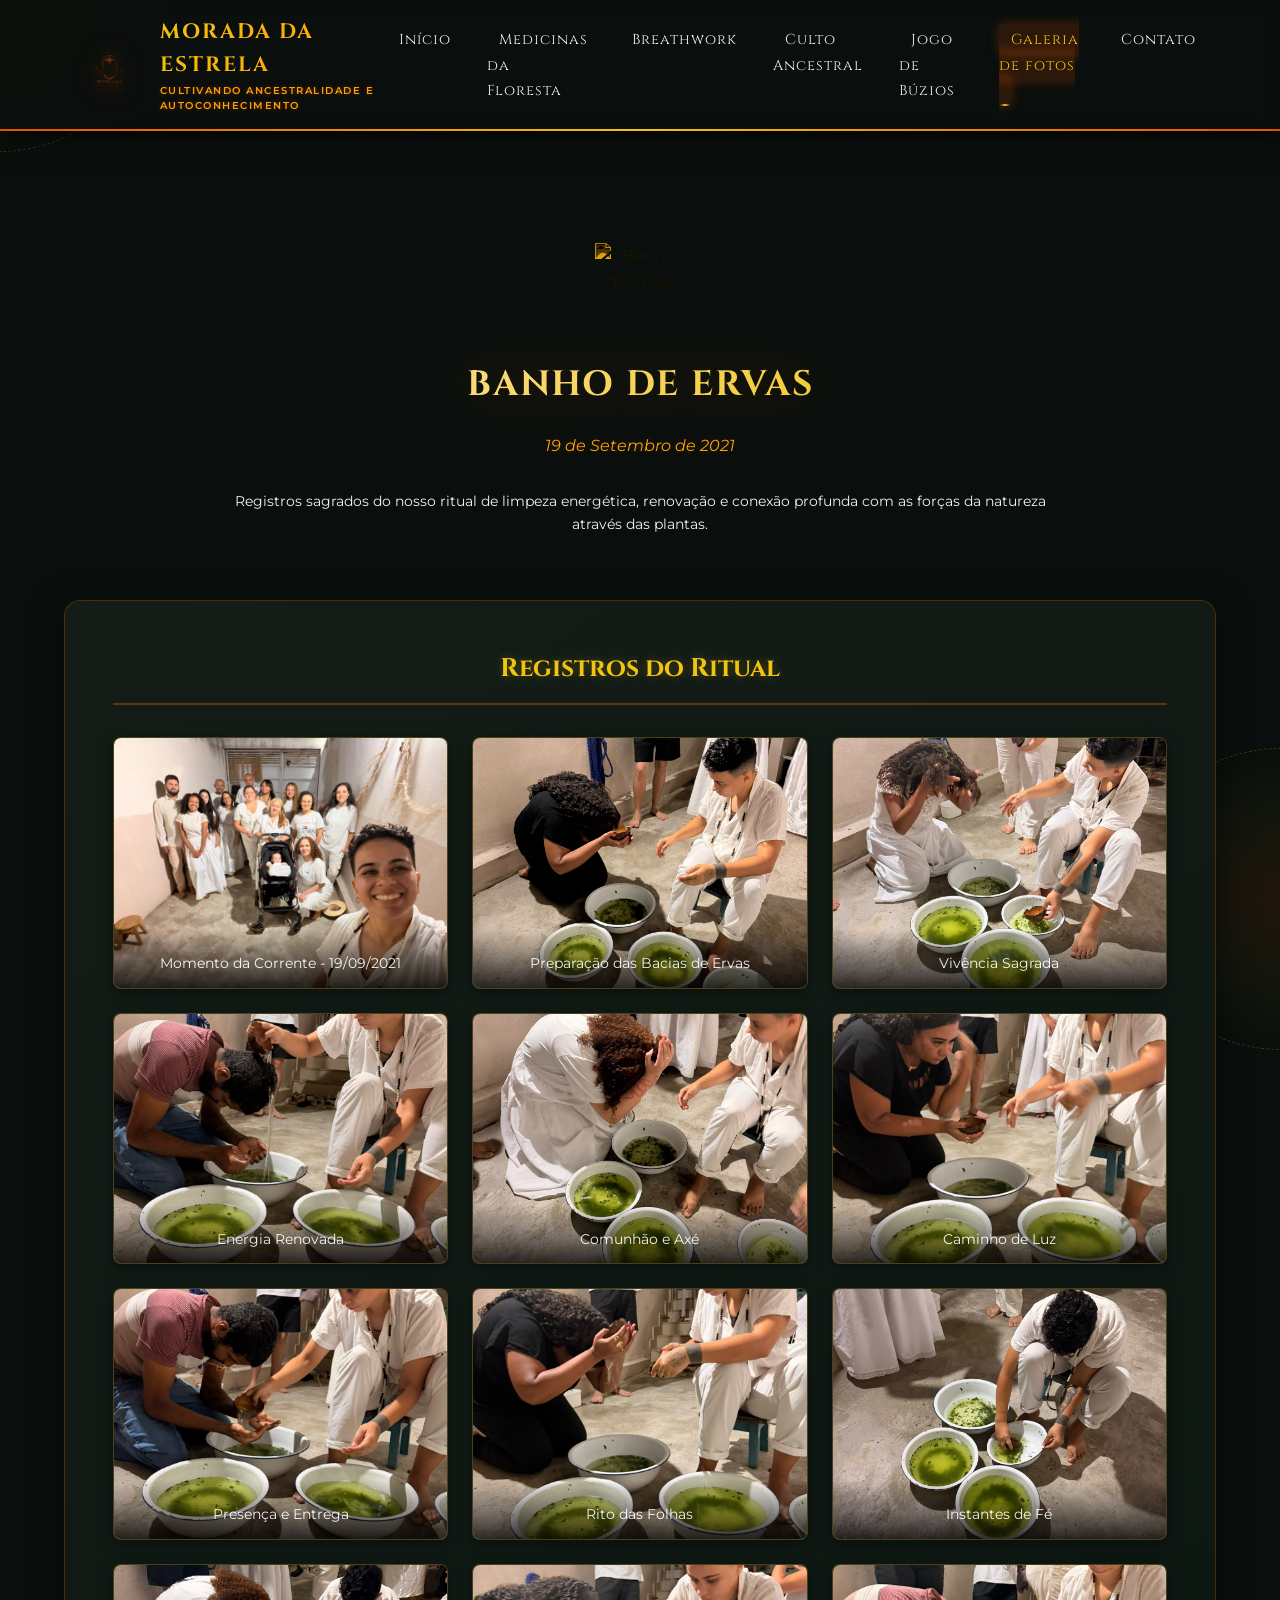
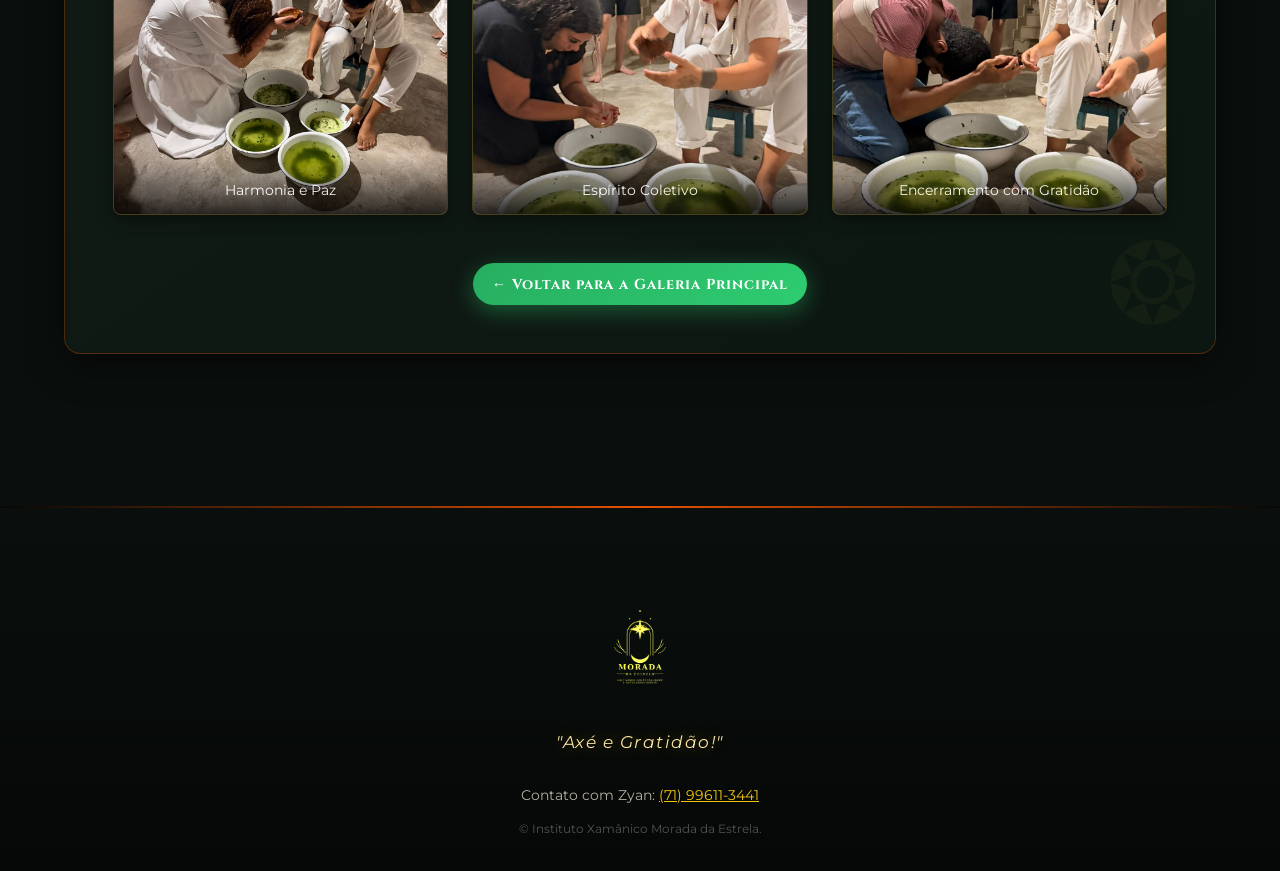
==== paginas/banho-de-ervas.html @ 6a927f0b "icones" ====
<!DOCTYPE html>
<html lang="pt-BR">

<head>
    <meta charset="UTF-8">
    <meta name="viewport" content="width=device-width, initial-scale=1.0">
    <title>Banho de Ervas (19/09/2021) - Instituto Xamânico Morada da Estrela</title>
    <link
        href="https://fonts.googleapis.com/css2?family=Cinzel:wght@400;600;700&family=Montserrat:wght@300;400;500;600&display=swap"
        rel="stylesheet">
    <!-- Caminho corrigido para subir apenas uma pasta -->
    <link rel="stylesheet" href="../css/style.css">
    <link rel="shortcut icon" href="../assets/icones/sol.png" type="image/x-icon">
    <style>
        .gallery-grid {
            display: grid;
            grid-template-columns: repeat(auto-fill, minmax(280px, 1fr));
            gap: 1.5rem;
            margin-top: 2rem;
        }

        .gallery-item {
            position: relative;
            overflow: hidden;
            border-radius: 8px;
            border: 1px solid rgba(212, 175, 55, 0.3);
            background: rgba(0, 0, 0, 0.3);
            aspect-ratio: 4/3;
            box-shadow: 0 4px 15px rgba(0, 0, 0, 0.4);
            transition: transform 0.3s ease, border-color 0.3s ease;
            cursor: pointer;
        }

        .gallery-item:hover {
            transform: translateY(-5px);
            border-color: var(--color-gold);
        }

        .gallery-item img {
            width: 100%;
            height: 100%;
            object-fit: cover;
            transition: transform 0.5s ease;
        }

        .gallery-item:hover img {
            transform: scale(1.05);
        }

        .gallery-caption {
            position: absolute;
            bottom: 0;
            left: 0;
            right: 0;
            background: linear-gradient(to top, rgba(0, 0, 0, 0.9), transparent);
            padding: 1.5rem 1rem 0.8rem 1rem;
            color: #fff;
            font-family: var(--font-body);
            font-size: 0.85rem;
            text-align: center;
            opacity: 0.9;
        }

        /* Estilos do Lightbox */
        .lightbox-modal {
            display: none;
            position: fixed;
            z-index: 9999;
            top: 0;
            left: 0;
            width: 100%;
            height: 100%;
            background-color: rgba(0, 0, 0, 0.92);
            justify-content: center;
            align-items: center;
            flex-direction: column;
            padding: 20px;
        }

        .lightbox-content-wrapper {
            position: relative;
            max-width: 90vw;
            max-height: 80vh;
            display: flex;
            justify-content: center;
            align-items: center;
        }

        .lightbox-modal img {
            max-width: 100%;
            max-height: 75vh;
            object-fit: contain;
            border-radius: 4px;
            box-shadow: 0 0 25px rgba(0, 0, 0, 0.8);
            border: 1px solid rgba(212, 175, 55, 0.4);
        }

        .lightbox-close {
            position: absolute;
            top: 20px;
            right: 30px;
            color: #fff;
            font-size: 2.5rem;
            font-weight: 300;
            cursor: pointer;
            transition: color 0.3s;
            z-index: 10000;
            background: none;
            border: none;
            line-height: 1;
        }

        .lightbox-close:hover {
            color: var(--color-gold);
        }

        .lightbox-arrow {
            position: absolute;
            top: 50%;
            transform: translateY(-50%);
            background: rgba(0, 0, 0, 0.6);
            color: #fff;
            border: 1px solid rgba(212, 175, 55, 0.5);
            width: 50px;
            height: 50px;
            border-radius: 50%;
            display: flex;
            justify-content: center;
            align-items: center;
            font-size: 1.5rem;
            cursor: pointer;
            transition: background 0.3s, color 0.3s, border-color 0.3s;
            z-index: 10000;
        }

        .lightbox-arrow:hover {
            background: var(--color-gold);
            color: #000;
            border-color: var(--color-gold);
        }

        .lightbox-prev {
            left: -70px;
        }

        .lightbox-next {
            right: -70px;
        }

        .lightbox-caption-text {
            color: #fff;
            font-family: var(--font-body);
            font-size: 1rem;
            margin-top: 1.2rem;
            text-align: center;
            max-width: 800px;
        }

        @media (max-width: 768px) {
            .lightbox-prev {
                left: 10px;
            }
            .lightbox-next {
                right: 10px;
            }
            .lightbox-arrow {
                width: 40px;
                height: 40px;
                font-size: 1.2rem;
                background: rgba(0, 0, 0, 0.8);
            }
        }
    </style>
</head>

<body>

    <header>
        <div class="nav-container">
            <div class="logo-container">
                <a href="../index.html" class="logo-link">
                    <img src="../assets/imagens/logo.png" alt="Logo Morada da Estrela" class="header-logo">
                    <div class="logo-text">
                        <span class="logo-title">MORADA DA ESTRELA</span>
                        <span class="logo-subtitle">Cultivando Ancestralidade e Autoconhecimento</span>
                    </div>
                </a>
            </div>

            <button class="menu-toggle" aria-label="Abrir Menu">
                <span></span>
                <span></span>
                <span></span>
            </button>

            <nav>
                <ul>
                    <li><a href="../index.html">Início</a></li>
                    <li><a href="medicinas-da-floresta.html">Medicinas da Floresta</a></li>
                    <li><a href="breathwork.html">Breathwork</a></li>
                    <li><a href="culto-ancestral.html">Culto Ancestral</a></li>
                    <li><a href="jogo-de-buzios.html">Jogo de Búzios</a></li>
                    <li><a href="galeria.html" class="active">Galeria de fotos</a></li>
                    <li><a href="contato.html">Contato</a></li>
                </ul>
            </nav>
        </div>
    </header>

    <main class="container">
        <!-- Hero Section -->
        <section class="hero">
            <div class="hero-emblem">
                <img src="https://cdn-icons-png.flaticon.com/512/628/628283.png" alt="Banho de Ervas" class="hero-emblem-img" style="filter: invert(100%) sepia(100%) saturate(400%) hue-rotate(5deg) brightness(110%);">
            </div>
            <h1 style="font-size: 2.2rem;">BANHO DE ERVAS</h1>
            <p class="tagline" style="font-size: 1rem;">19 de Setembro de 2021</p>
            <p class="hero-description" style="font-size: 0.9rem;">
                Registros sagrados do nosso ritual de limpeza energética, renovação e conexão profunda com as forças da
                natureza através das plantas.
            </p>
        </section>

        <!-- Seção de Fotos -->
        <section class="content-section">
            <h2 style="font-size: 1.6rem; text-align: center; margin-bottom: 1.5rem;">Registros do Ritual</h2>

            <div class="gallery-grid">
                <!-- Foto 1 -->
                <div class="gallery-item">
                    <img src="../assets/imagens/galeria/banho de ervas/1000089105.jpg"
                        alt="Banho de Ervas - Foto 01">
                    <div class="gallery-caption">Momento da Corrente - 19/09/2021</div>
                </div>
                <!-- Foto 2 -->
                <div class="gallery-item">
                    <img src="../assets/imagens/galeria/banho de ervas/1000089106.jpg"
                        alt="Banho de Ervas - Foto 02">
                    <div class="gallery-caption">Preparação das Bacias de Ervas</div>
                </div>
                <!-- Foto 5 -->
                <div class="gallery-item">
                    <img src="../assets/imagens/galeria/banho de ervas/1000089109.jpg"
                        alt="Banho de Ervas - Foto 05">
                    <div class="gallery-caption">Vivência Sagrada</div>
                </div>
                <!-- Foto 6 -->
                <div class="gallery-item">
                    <img src="../assets/imagens/galeria/banho de ervas/1000089110.jpg"
                        alt="Banho de Ervas - Foto 06">
                    <div class="gallery-caption">Energia Renovada</div>
                </div>
                <!-- Foto 7 -->
                <div class="gallery-item">
                    <img src="../assets/imagens/galeria/banho de ervas/1000089111.jpg"
                        alt="Banho de Ervas - Foto 07">
                    <div class="gallery-caption">Comunhão e Axé</div>
                </div>
                <!-- Foto 9 -->
                <div class="gallery-item">
                    <img src="../assets/imagens/galeria/banho de ervas/1000089113.jpg"
                        alt="Banho de Ervas - Foto 09">
                    <div class="gallery-caption">Caminho de Luz</div>
                </div>
                <!-- Foto 10 -->
                <div class="gallery-item">
                    <img src="../assets/imagens/galeria/banho de ervas/1000089114.jpg"
                        alt="Banho de Ervas - Foto 10">
                    <div class="gallery-caption">Presença e Entrega</div>
                </div>
                <!-- Foto 11 -->
                <div class="gallery-item">
                    <img src="../assets/imagens/galeria/banho de ervas/1000089115.jpg"
                        alt="Banho de Ervas - Foto 11">
                    <div class="gallery-caption">Rito das Folhas</div>
                </div>
                <!-- Foto 13 -->
                <div class="gallery-item">
                    <img src="../assets/imagens/galeria/banho de ervas/1000089117.jpg"
                        alt="Banho de Ervas - Foto 13">
                    <div class="gallery-caption">Instantes de Fé</div>
                </div>
                <!-- Foto 14 -->
                <div class="gallery-item">
                    <img src="../assets/imagens/galeria/banho de ervas/1000089118.jpg"
                        alt="Banho de Ervas - Foto 14">
                    <div class="gallery-caption">Harmonia e Paz</div>
                </div>
                <!-- Foto 16 -->
                <div class="gallery-item">
                    <img src="../assets/imagens/galeria/banho de ervas/1000089120.jpg"
                        alt="Banho de Ervas - Foto 16">
                    <div class="gallery-caption">Espírito Coletivo</div>
                </div>
                <!-- Foto 17 -->
                <div class="gallery-item">
                    <img src="../assets/imagens/galeria/banho de ervas/1000089121.jpg"
                        alt="Banho de Ervas - Foto 17">
                    <div class="gallery-caption">Encerramento com Gratidão</div>
                </div>
            </div>

            <!-- Botão de Voltar para a Galeria Geral -->
            <div style="text-align: center; margin-top: 3rem;">
                <a href="galeria.html" class="btn btn-whatsapp" style="padding: 0.6rem 1.2rem; font-size: 0.9rem;">
                    ← Voltar para a Galeria Principal
                </a>
            </div>
        </section>
    </main>

    <!-- Estrutura do Lightbox Modal -->
    <div id="lightbox" class="lightbox-modal">
        <button class="lightbox-close" aria-label="Fechar">&times;</button>
        <div class="lightbox-content-wrapper">
            <button class="lightbox-arrow lightbox-prev" aria-label="Foto Anterior">&#10094;</button>
            <img id="lightbox-img" src="" alt="Ampliada">
            <button class="lightbox-arrow lightbox-next" aria-label="Próxima Foto">&#10095;</button>
        </div>
        <div id="lightbox-caption" class="lightbox-caption-text"></div>
    </div>

    <footer>
        <div style="margin-bottom: 1.2rem;">
            <img src="../assets/imagens/logo.png" alt="Logo Morada da Estrela"
                style="width: 130px; height: 130px; object-fit: contain; filter: invert(100%) sepia(100%) saturate(400%) hue-rotate(5deg) brightness(110%);">
        </div>
        <p class="footer-quote" style="font-size: 1.05rem;">"Axé e Gratidão!"</p>
        <p style="color: var(--color-muted); font-size: 0.85rem;">Contato com Zyan: <a
                href="https://wa.me/5571996113441" style="color: var(--color-gold);" target="_blank">(71) 99611-3441</a>
        </p>
        <p style="color: rgba(255,255,255,0.3); font-size: 0.75rem; margin-top: 0.8rem;">&copy; Instituto Xamânico
            Morada da Estrela.</p>
    </footer>

    <script src="../js/main.js"></script>
    <script>
        document.addEventListener('DOMContentLoaded', function() {
            const galleryItems = document.querySelectorAll('.gallery-item');
            const lightbox = document.getElementById('lightbox');
            const lightboxImg = document.getElementById('lightbox-img');
            const lightboxCaption = document.getElementById('lightbox-caption');
            const closeBtn = document.querySelector('.lightbox-close');
            const prevBtn = document.querySelector('.lightbox-prev');
            const nextBtn = document.querySelector('.lightbox-next');

            let currentIndex = 0;
            const imagesData = [];

            galleryItems.forEach((item, index) => {
                const img = item.querySelector('img');
                const caption = item.querySelector('.gallery-caption');
                
                imagesData.push({
                    src: img.src,
                    alt: img.alt,
                    text: caption ? caption.textContent : ''
                });

                item.addEventListener('click', () => {
                    currentIndex = index;
                    updateLightbox();
                    lightbox.style.display = 'flex';
                    document.body.style.overflow = 'hidden';
                });
            });

            function updateLightbox() {
                const currentImage = imagesData[currentIndex];
                lightboxImg.src = currentImage.src;
                lightboxImg.alt = currentImage.alt;
                lightboxCaption.textContent = currentImage.text;
            }

            function showPrev(e) {
                if (e) e.stopPropagation();
                currentIndex = (currentIndex - 1 + imagesData.length) % imagesData.length;
                updateLightbox();
            }

            function showNext(e) {
                if (e) e.stopPropagation();
                currentIndex = (currentIndex + 1) % imagesData.length;
                updateLightbox();
            }

            function closeLightbox() {
                lightbox.style.display = 'none';
                document.body.style.overflow = 'auto';
            }

            prevBtn.addEventListener('click', showPrev);
            nextBtn.addEventListener('click', showNext);
            closeBtn.addEventListener('click', closeLightbox);

            lightbox.addEventListener('click', (e) => {
                if (e.target === lightbox) {
                    closeLightbox();
                }
            });

            document.addEventListener('keydown', (e) => {
                if (lightbox.style.display === 'flex') {
                    if (e.key === 'ArrowLeft') {
                        showPrev();
                    } else if (e.key === 'ArrowRight') {
                        showNext();
                    } else if (e.key === 'Escape') {
                        closeLightbox();
                    }
                }
            });
        });
    </script>
</body>

</html>
---- css/style.css ----
/* Estilos Gerais - Instituto Xamânico Morada da Estrela */
:root {
    --color-bg: #0a0f0d;            /* Verde Floresta Noturno Profundo */
    --color-card: #131c17;          /* Verde Folha Sombrio Texturizado */
    --color-gold: #f1c40f;          /* Dourado Solar Vibrante */
    --color-gold-light: #fce4a6;    /* Dourado Estelar Brilhante */
    --color-fire: #e65100;          /* Laranja Fogo Sagrado Vivo */
    --color-terracotta: #d84315;    /* Terracota Terra Quente */
    --color-ochre: #ffa000;         /* Ocre Solar Intenso */
    --color-text: #f4f1eb;          /* Marfim Orgânico Luminoso */
    --color-muted: #b5af9f;         /* Cinza Esverdeado Suave */
    --color-accent: #1b382b;        /* Verde Esmeralda Ancestral */
    --color-whatsapp: #27ae60;      /* Verde Natural Vivo */
    --font-heading: 'Cinzel', 'Georgia', serif;
    --font-body: 'Montserrat', sans-serif;
}

* {
    margin: 0;
    padding: 0;
    box-sizing: border-box;
    scroll-behavior: smooth;
}

/* ==========================================
    ANIMAÇÕES VIVAS E SAGRADAS
   ========================================== */
@keyframes magicalGlow {
    0%, 100% {
        box-shadow: 0 0 20px rgba(241, 196, 15, 0.2), inset 0 0 15px rgba(230, 81, 0, 0.1);
        border-color: rgba(241, 196, 15, 0.4);
    }
    50% {
        box-shadow: 0 0 35px rgba(230, 81, 0, 0.4), inset 0 0 25px rgba(241, 196, 15, 0.2);
        border-color: rgba(230, 81, 0, 0.8);
    }
}

@keyframes floatHero {
    0%, 100% { transform: translateY(0); }
    50% { transform: translateY(-8px); }
}

@keyframes mandalaSpin {
    from { transform: rotate(0deg) scale(1); }
    50% { transform: rotate(180deg) scale(1.05); }
    to { transform: rotate(360deg) scale(1); }
}

@keyframes fireSparkle {
    0%, 100% { opacity: 0.3; transform: scale(1); }
    50% { opacity: 0.7; transform: scale(1.15); }
}

@keyframes textShimmer {
    0% { background-position: 0% 50%; }
    50% { background-position: 100% 50%; }
    100% { background-position: 0% 50%; }
}

body {
    background-color: var(--color-bg);
    color: var(--color-text);
    font-family: var(--font-body);
    line-height: 1.6;
    
    /* IMAGEM DO CÉU ESTRELADO DE FUNDO COM FILTRO DE ESCURECIMENTO */
    background-image: 
        radial-gradient(circle at 50% 50%, rgba(10, 15, 13, 0.65) 0%, rgba(10, 15, 13, 0.92) 100%),
        url('https://images.unsplash.com/photo-1506703719100-a0f3a48c0f86?q=80&w=1920&auto=format&fit=crop');
    
    background-size: cover;
    background-position: center;
    background-attachment: fixed; /* Efeito imersivo fixed ao rolar */
    min-height: 100vh;
    overflow-x: hidden;
    position: relative;
}

/* Mandalas Animadas nas Bordas da Página */
body::before, body::after {
    content: '';
    position: fixed;
    width: 300px;
    height: 300px;
    background: radial-gradient(circle, rgba(230, 81, 0, 0.1) 0%, rgba(241, 196, 15, 0.04) 40%, transparent 75%);
    border: 1px dashed rgba(241, 196, 15, 0.25);
    border-radius: 50%;
    z-index: -1;
    pointer-events: none;
    animation: mandalaSpin 40s linear infinite;
}

body::before {
    top: -150px;
    left: -150px;
}

body::after {
    bottom: -150px;
    right: -150px;
    animation-direction: reverse;
    animation-duration: 50s;
}

/* ==========================================
    PADRONIZAÇÃO DE IMAGENS E ÍCONES (FIX TAMANHOS)
   ========================================== */

/* Ícones dos Cards (padronizados em todas as páginas) */
.card-thumb {
    width: 60px !important;
    height: 60px !important;
    min-width: 60px !important;
    min-height: 60px !important;
    border-radius: 50%;
    object-fit: cover;
    border: 2px solid var(--color-gold);
    box-shadow: 0 0 15px rgba(241, 196, 15, 0.4);
    flex-shrink: 0;
    transition: all 0.4s ease;
}

/* Emblema do Topo / Hero (Páginas internas) */
.hero-emblem {
    width: 90px;
    height: 90px;
    margin: 0 auto 1.5rem auto;
    display: flex;
    align-items: center;
    justify-content: center;
}

.hero-emblem-img {
    width: 100% !important;
    height: 100% !important;
    object-fit: contain;
    filter: drop-shadow(0 0 15px rgba(241, 196, 15, 0.5));
    animation: floatHero 4s ease-in-out infinite;
}

/* Logos do Header */
.header-logo {
    width: 75px !important;
    height: 75px !important;
    object-fit: contain;
    filter: sepia(100%) saturate(600%) hue-rotate(350deg) brightness(125%) drop-shadow(0 0 12px rgba(230, 81, 0, 0.6));
    transition: transform 0.5s cubic-bezier(0.175, 0.885, 0.32, 1.275), filter 0.3s ease;
}

/* ==========================================
    HEADER & NAVEGAÇÃO INTERATIVA
   ========================================== */
header {
    background-color: rgba(10, 15, 13, 0.9);
    border-bottom: 2px solid transparent;
    border-image: linear-gradient(90deg, var(--color-fire), var(--color-gold), var(--color-fire)) 1;
    position: sticky;
    top: 0;
    z-index: 1000;
    backdrop-filter: blur(10px);
    box-shadow: 0 4px 25px rgba(0, 0, 0, 0.8);
    transition: all 0.4s ease;
}

.nav-container {
    max-width: 1200px;
    margin: 0 auto;
    display: flex;
    justify-content: space-between;
    align-items: center;
    padding: 1rem 2rem;
    position: relative;
}

.logo-container {
    display: flex;
    align-items: center;
}

.logo-link {
    display: flex;
    align-items: center;
    gap: 0.8rem;
    text-decoration: none;
}

.logo-text {
    display: flex;
    flex-direction: column;
}

.logo-title {
    font-family: var(--font-heading);
    background: linear-gradient(135deg, var(--color-gold), var(--color-ochre), var(--color-fire));
    background-size: 200% auto;
    -webkit-background-clip: text;
    -webkit-text-fill-color: transparent;
    font-size: 1.3rem;
    letter-spacing: 2px;
    text-transform: uppercase;
    font-weight: 700;
    animation: textShimmer 6s ease infinite;
}

.logo-subtitle {
    font-size: 0.6rem;
    color: var(--color-ochre);
    letter-spacing: 1.5px;
    text-transform: uppercase;
    font-weight: 600;
    text-shadow: 0 0 5px rgba(230, 81, 0, 0.4);
}

nav ul {
    display: flex;
    list-style: none;
    gap: 1.5rem;
}

nav a {
    color: var(--color-text);
    text-decoration: none;
    font-size: 0.9rem;
    letter-spacing: 1px;
    transition: all 0.3s cubic-bezier(0.4, 0, 0.2, 1);
    font-family: var(--font-heading);
    position: relative;
    padding: 6px 12px;
    border-radius: 4px;
}

nav a:hover {
    color: var(--color-gold);
    background: rgba(241, 196, 15, 0.08);
    transform: translateY(-2px);
}

nav a.active {
    color: var(--color-gold);
    background: rgba(230, 81, 0, 0.15);
    box-shadow: 0 0 12px rgba(230, 81, 0, 0.3);
}

nav a.active::after {
    content: '';
    position: absolute;
    bottom: 0;
    left: 10%;
    width: 80%;
    height: 2px;
    background: linear-gradient(90deg, transparent, var(--color-gold), transparent);
}

/* Botão Menu Hambúrguer (Mobile) Animado */
.menu-toggle {
    display: none;
    flex-direction: column;
    justify-content: space-around;
    width: 32px;
    height: 26px;
    background: transparent;
    border: none;
    cursor: pointer;
    z-index: 1001;
    padding: 0;
}

.menu-toggle span {
    width: 100%;
    height: 3px;
    background: linear-gradient(90deg, var(--color-gold), var(--color-fire));
    border-radius: 3px;
    transition: all 0.4s cubic-bezier(0.68, -0.55, 0.265, 1.55);
    box-shadow: 0 0 8px rgba(241, 196, 15, 0.4);
}

.menu-toggle.open span:nth-child(1) {
    transform: rotate(45deg) translate(6px, 6px);
}

.menu-toggle.open span:nth-child(2) {
    opacity: 0;
    transform: translateX(-10px);
}

.menu-toggle.open span:nth-child(3) {
    transform: rotate(-45deg) translate(6px, -6px);
}

/* ==========================================
    HERO SECTION DINÂMICA
   ========================================== */
.hero {
    text-align: center;
    padding: 5rem 1.5rem 4rem;
    max-width: 900px;
    margin: 0 auto;
    position: relative;
    animation: floatHero 6s ease-in-out infinite;
}

.hero h1 {
    font-family: var(--font-heading);
    background: linear-gradient(135deg, var(--color-gold-light), var(--color-gold), var(--color-fire));
    background-size: 200% auto;
    -webkit-background-clip: text;
    -webkit-text-fill-color: transparent;
    font-size: 3rem;
    margin-bottom: 1.2rem;
    letter-spacing: 2px;
    animation: textShimmer 5s ease infinite;
    filter: drop-shadow(0 0 25px rgba(230, 81, 0, 0.3));
}

.hero p.tagline {
    font-size: 1.25rem;
    font-style: italic;
    color: var(--color-ochre);
    margin-bottom: 2rem;
    text-shadow: 0 0 10px rgba(255, 160, 0, 0.2);
}

/* ==========================================
    GRID & CARDS COM FLUTUAÇÃO E BRILHO VIVO
   ========================================== */
.container {
    max-width: 1200px;
    margin: 0 auto;
    padding: 2rem 1.5rem;
}

.grid {
    display: grid;
    grid-template-columns: repeat(auto-fit, minmax(280px, 1fr));
    gap: 2.2rem;
    margin-top: 2rem;
}

.card {
    background: linear-gradient(145deg, var(--color-card) 0%, #0d1712 100%);
    border: 1px solid rgba(241, 196, 15, 0.25);
    border-radius: 16px;
    padding: 2.2rem;
    position: relative;
    overflow: hidden;
    transition: all 0.4s cubic-bezier(0.165, 0.84, 0.44, 1);
    display: flex;
    flex-direction: column;
    justify-content: space-between;
    animation: magicalGlow 7s ease-in-out infinite;
}

.card::before {
    content: '✺';
    position: absolute;
    top: -12px;
    right: -5px;
    font-size: 4.5rem;
    color: rgba(230, 81, 0, 0.05);
    pointer-events: none;
    transition: transform 0.6s cubic-bezier(0.175, 0.885, 0.32, 1.275);
}

.card:hover {
    transform: translateY(-10px) scale(1.02);
    border-color: var(--color-fire);
    box-shadow: 0 15px 35px rgba(230, 81, 0, 0.35), inset 0 0 20px rgba(241, 196, 15, 0.15);
}

.card:hover::before {
    transform: rotate(180deg) scale(1.3);
    color: rgba(241, 196, 15, 0.15);
}

.card-header {
    display: flex;
    align-items: center;
    gap: 1rem;
    margin-bottom: 1.2rem;
}

.card:hover .card-thumb {
    transform: scale(1.1) rotate(5deg);
    border-color: var(--color-fire);
    box-shadow: 0 0 25px rgba(230, 81, 0, 0.8);
}

.card h2, .card h3 {
    font-family: var(--font-heading);
    color: var(--color-gold);
    margin: 0;
    font-size: 1.25rem;
    text-shadow: 0 0 8px rgba(241, 196, 15, 0.3);
    transition: color 0.3s ease;
}

.card:hover h2, .card:hover h3 {
    color: var(--color-gold-light);
}

.card p {
    color: var(--color-muted);
    font-size: 0.95rem;
    margin-bottom: 1.8rem;
    line-height: 1.7;
}

/* ==========================================
    BOTÕES COM EFEITOS DE PULSO E GRADIENTES
   ========================================== */
.btn {
    display: inline-block;
    padding: 0.8rem 1.6rem;
    background: transparent;
    color: var(--color-gold);
    border: 2px solid var(--color-ochre);
    border-radius: 8px;
    text-decoration: none;
    font-family: var(--font-heading);
    font-size: 0.85rem;
    letter-spacing: 1px;
    text-align: center;
    position: relative;
    overflow: hidden;
    transition: all 0.4s cubic-bezier(0.25, 1, 0.5, 1);
    box-shadow: 0 4px 15px rgba(0, 0, 0, 0.3);
}

.btn::before {
    content: '';
    position: absolute;
    top: 0;
    left: -100%;
    width: 100%;
    height: 100%;
    background: linear-gradient(90deg, transparent, rgba(241, 196, 15, 0.4), transparent);
    transition: 0.6s;
}

.btn:hover::before {
    left: 100%;
}

.btn:hover {
    background: linear-gradient(135deg, var(--color-fire), var(--color-terracotta));
    border-color: var(--color-fire);
    color: #fff;
    box-shadow: 0 6px 22px rgba(230, 81, 0, 0.6);
    transform: translateY(-3px) scale(1.02);
}

.btn-whatsapp {
    background: linear-gradient(135deg, #27ae60, #2ecc71);
    color: #fff;
    border: none;
    font-weight: bold;
    display: inline-flex;
    align-items: center;
    justify-content: center;
    gap: 0.6rem;
    padding: 1rem 2.2rem;
    font-size: 1rem;
    border-radius: 35px;
    box-shadow: 0 6px 22px rgba(39, 174, 96, 0.45);
    text-decoration: none;
    transition: all 0.3s cubic-bezier(0.175, 0.885, 0.32, 1.275);
}

.btn-whatsapp:hover {
    background: linear-gradient(135deg, #219653, #27ae60);
    color: #fff;
    transform: scale(1.06) translateY(-2px);
    box-shadow: 0 10px 30px rgba(39, 174, 96, 0.7);
}

.btn-instagram {
    background: linear-gradient(45deg, #f09433 0%, #e6683c 25%, #dc2743 50%, #cc2366 75%, #bc1888 100%);
    color: #ffffff;
    border: none;
    font-weight: bold;
    display: inline-flex;
    align-items: center;
    justify-content: center;
    gap: 0.6rem;
    padding: 1rem 2.2rem;
    font-size: 1rem;
    border-radius: 35px;
    box-shadow: 0 6px 22px rgba(220, 39, 67, 0.45);
    text-decoration: none;
    transition: all 0.3s cubic-bezier(0.175, 0.885, 0.32, 1.275);
}

.btn-instagram:hover {
    transform: scale(1.06) translateY(-2px);
    box-shadow: 0 10px 30px rgba(220, 39, 67, 0.7);
    color: #ffffff;
}

/* ==========================================
    SEÇÕES DE CONTEÚDO E INFO-BOXES
   ========================================== */
.content-section {
    background: linear-gradient(145deg, var(--color-card) 0%, #0d1712 100%);
    border: 1px solid rgba(230, 81, 0, 0.3);
    border-radius: 16px;
    padding: 3rem;
    margin-bottom: 2.5rem;
    position: relative;
    overflow: hidden;
    box-shadow: 0 10px 35px rgba(0, 0, 0, 0.6);
    transition: transform 0.3s ease, box-shadow 0.3s ease;
}

.content-section:hover {
    box-shadow: 0 15px 45px rgba(230, 81, 0, 0.2);
}

.content-section::after {
    content: '❂';
    position: absolute;
    bottom: -20px;
    right: 15px;
    font-size: 7rem;
    color: rgba(241, 196, 15, 0.04);
    pointer-events: none;
    animation: fireSparkle 4s ease-in-out infinite;
}

.content-section h2 {
    font-family: var(--font-heading);
    color: var(--color-gold);
    border-bottom: 2px solid rgba(230, 81, 0, 0.4);
    padding-bottom: 0.8rem;
    margin-bottom: 1.8rem;
    text-shadow: 0 0 10px rgba(241, 196, 15, 0.3);
}

.info-grid {
    display: grid;
    grid-template-columns: repeat(auto-fit, minmax(280px, 1fr));
    gap: 1.8rem;
    margin-top: 2rem;
}

.info-box {
    background: rgba(10, 15, 13, 0.85);
    padding: 1.8rem;
    border-left: 4px solid var(--color-fire);
    border-radius: 8px;
    transition: all 0.4s cubic-bezier(0.165, 0.84, 0.44, 1);
    box-shadow: 0 4px 15px rgba(0, 0, 0, 0.4);
}

.info-box:hover {
    transform: translateX(8px) translateY(-3px);
    border-left-color: var(--color-gold);
    background: rgba(15, 24, 20, 0.95);
    box-shadow: -8px 5px 25px rgba(230, 81, 0, 0.25);
}

.info-box h3, .info-box h4 {
    color: var(--color-ochre);
    margin-bottom: 0.8rem;
    font-family: var(--font-heading);
    display: flex;
    align-items: center;
    gap: 0.6rem;
    text-shadow: 0 0 5px rgba(255, 160, 0, 0.3);
}

.info-box p {
    color: var(--color-text);
    font-size: 0.95rem;
    line-height: 1.7;
}

/* ==========================================
    FOOTER VIVO E ILUMINADO
   ========================================== */
footer {
    text-align: center;
    padding: 4rem 1.5rem 2rem;
    border-top: 2px solid transparent;
    border-image: linear-gradient(90deg, transparent, var(--color-fire), transparent) 1;
    margin-top: 5rem;
    background: linear-gradient(to top, #050807, #0a0f0d);
    position: relative;
}

.footer-quote {
    font-style: italic;
    color: var(--color-gold-light);
    margin-bottom: 1.8rem;
    font-size: 1.2rem;
    letter-spacing: 1.5px;
    text-shadow: 0 0 15px rgba(241, 196, 15, 0.4);
    animation: fireSparkle 3s ease-in-out infinite;
}

/* ==========================================
    RESPONSIVIDADE MOBILE
   ========================================== */
@media (max-width: 768px) {
    .nav-container {
        padding: 0.8rem 1.2rem;
    }

    .header-logo {
        width: 58px !important;
        height: 58px !important;
    }

    .logo-title {
        font-size: 1.05rem;
    }

    .logo-subtitle {
        display: none;
    }

    .menu-toggle {
        display: flex;
    }

    nav {
        position: absolute;
        top: 100%;
        left: 0;
        width: 100%;
        background-color: rgba(10, 15, 13, 0.98);
        border-bottom: 2px solid var(--color-fire);
        max-height: 0;
        overflow: hidden;
        transition: max-height 0.4s ease-in-out;
        box-shadow: 0 15px 30px rgba(0, 0, 0, 0.9);
    }

    nav.active {
        max-height: 350px;
    }

    nav ul {
        flex-direction: column;
        align-items: center;
        padding: 1.8rem 0;
        gap: 1.2rem;
    }

    .hero {
        padding: 3rem 1rem 2rem;
        animation: none;
    }

    .hero h1 {
        font-size: 2.1rem;
    }

    .hero p.tagline {
        font-size: 1.05rem;
    }

    .btn-whatsapp, .btn-instagram {
        width: 100%;
        font-size: 0.95rem;
        padding: 0.9rem 1rem;
    }

    .content-section {
        padding: 1.8rem;
    }

    .info-grid {
        grid-template-columns: 1fr;
    }
}
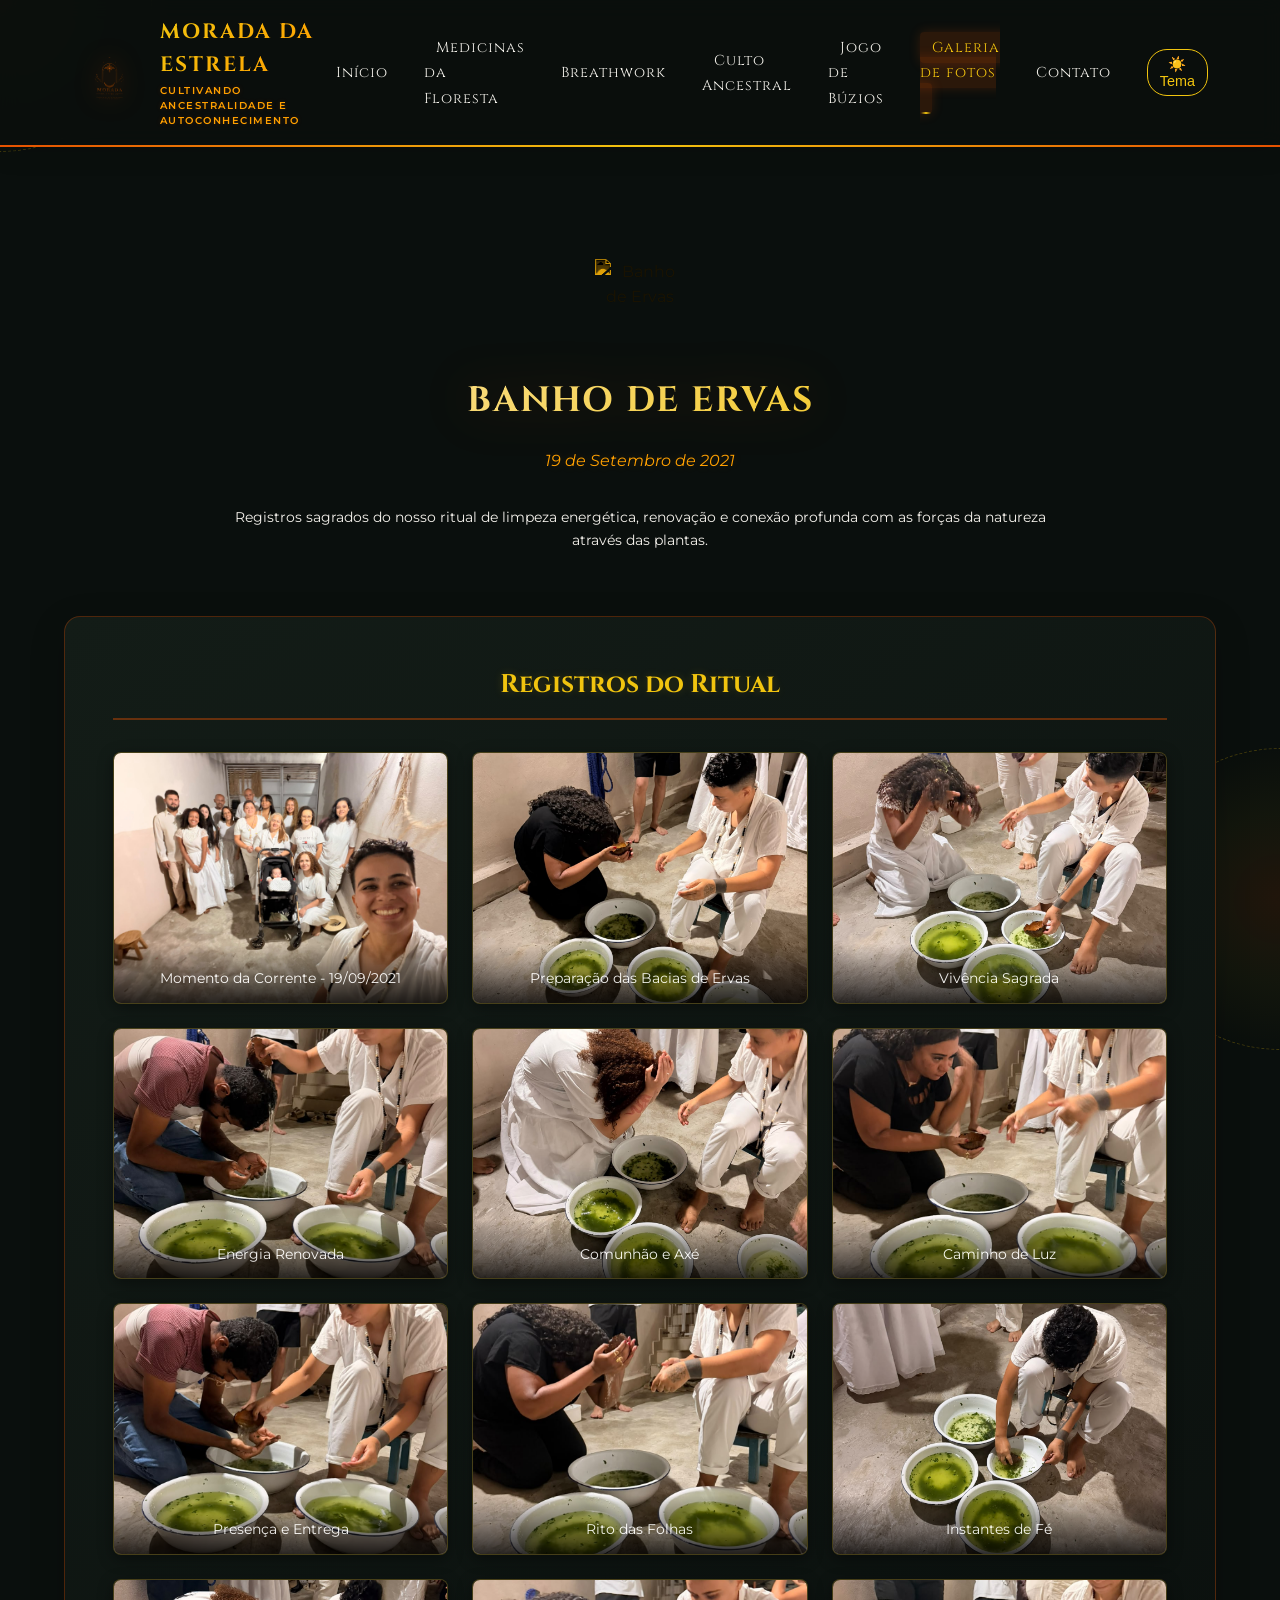
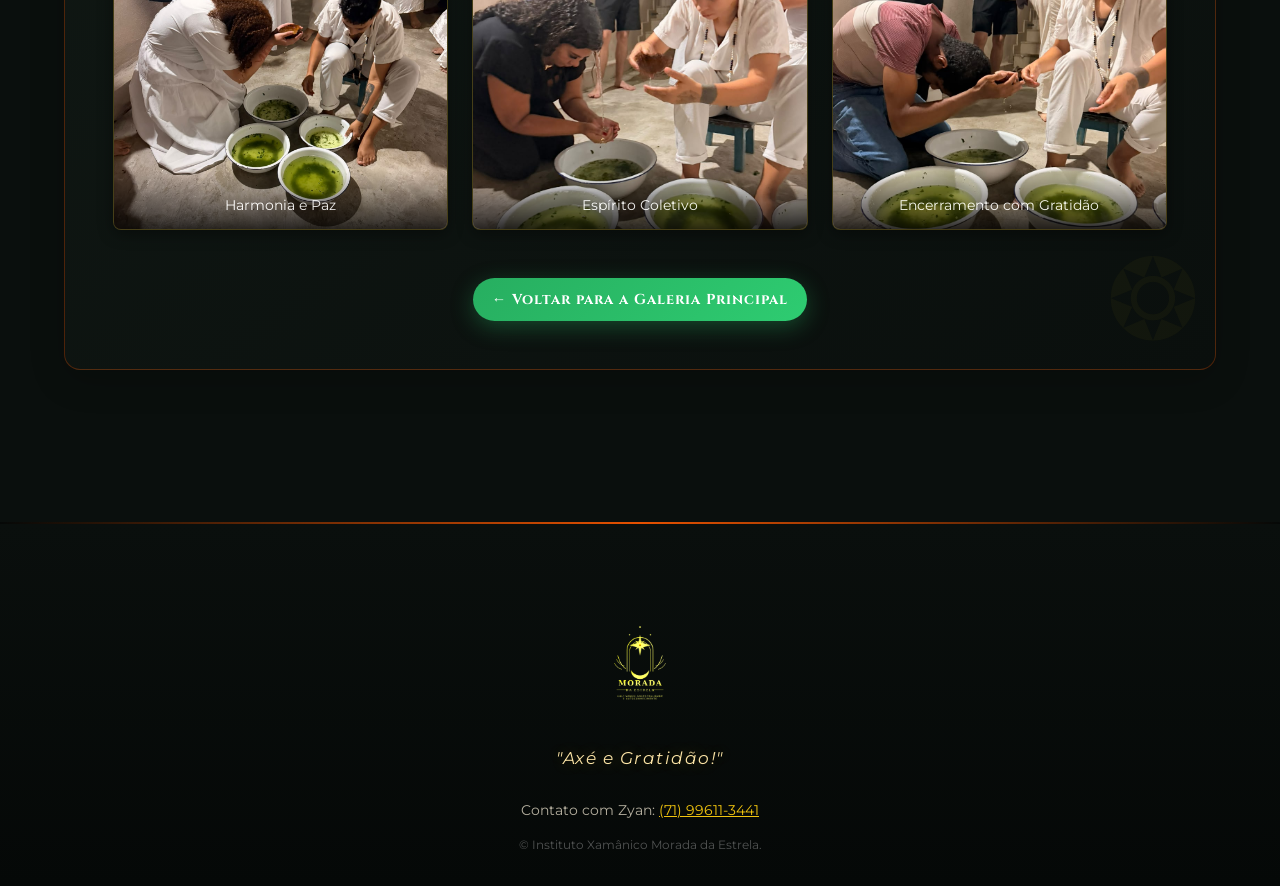
==== commit 11a7fd52: "opção de tema" ====
--- a/paginas/banho-de-ervas.html
+++ b/paginas/banho-de-ervas.html
@@ -160,9 +160,11 @@
             .lightbox-prev {
                 left: 10px;
             }
+
             .lightbox-next {
                 right: 10px;
             }
+
             .lightbox-arrow {
                 width: 40px;
                 height: 40px;
@@ -202,6 +204,8 @@
                     <li><a href="jogo-de-buzios.html">Jogo de Búzios</a></li>
                     <li><a href="galeria.html" class="active">Galeria de fotos</a></li>
                     <li><a href="contato.html">Contato</a></li>
+                    <!-- Botão de Alternância de Tema -->
+                    <li><button id="theme-toggle" aria-label="Alternar Tema">☀️ Tema</button></li>
                 </ul>
             </nav>
         </div>
@@ -211,7 +215,9 @@
         <!-- Hero Section -->
         <section class="hero">
             <div class="hero-emblem">
-                <img src="https://cdn-icons-png.flaticon.com/512/628/628283.png" alt="Banho de Ervas" class="hero-emblem-img" style="filter: invert(100%) sepia(100%) saturate(400%) hue-rotate(5deg) brightness(110%);">
+                <img src="https://cdn-icons-png.flaticon.com/512/628/628283.png" alt="Banho de Ervas"
+                    class="hero-emblem-img"
+                    style="filter: invert(100%) sepia(100%) saturate(400%) hue-rotate(5deg) brightness(110%);">
             </div>
             <h1 style="font-size: 2.2rem;">BANHO DE ERVAS</h1>
             <p class="tagline" style="font-size: 1rem;">19 de Setembro de 2021</p>
@@ -228,74 +234,62 @@
             <div class="gallery-grid">
                 <!-- Foto 1 -->
                 <div class="gallery-item">
-                    <img src="../assets/imagens/galeria/banho de ervas/1000089105.jpg"
-                        alt="Banho de Ervas - Foto 01">
+                    <img src="../assets/imagens/galeria/banho de ervas/1000089105.jpg" alt="Banho de Ervas - Foto 01">
                     <div class="gallery-caption">Momento da Corrente - 19/09/2021</div>
                 </div>
                 <!-- Foto 2 -->
                 <div class="gallery-item">
-                    <img src="../assets/imagens/galeria/banho de ervas/1000089106.jpg"
-                        alt="Banho de Ervas - Foto 02">
+                    <img src="../assets/imagens/galeria/banho de ervas/1000089106.jpg" alt="Banho de Ervas - Foto 02">
                     <div class="gallery-caption">Preparação das Bacias de Ervas</div>
                 </div>
                 <!-- Foto 5 -->
                 <div class="gallery-item">
-                    <img src="../assets/imagens/galeria/banho de ervas/1000089109.jpg"
-                        alt="Banho de Ervas - Foto 05">
+                    <img src="../assets/imagens/galeria/banho de ervas/1000089109.jpg" alt="Banho de Ervas - Foto 05">
                     <div class="gallery-caption">Vivência Sagrada</div>
                 </div>
                 <!-- Foto 6 -->
                 <div class="gallery-item">
-                    <img src="../assets/imagens/galeria/banho de ervas/1000089110.jpg"
-                        alt="Banho de Ervas - Foto 06">
+                    <img src="../assets/imagens/galeria/banho de ervas/1000089110.jpg" alt="Banho de Ervas - Foto 06">
                     <div class="gallery-caption">Energia Renovada</div>
                 </div>
                 <!-- Foto 7 -->
                 <div class="gallery-item">
-                    <img src="../assets/imagens/galeria/banho de ervas/1000089111.jpg"
-                        alt="Banho de Ervas - Foto 07">
+                    <img src="../assets/imagens/galeria/banho de ervas/1000089111.jpg" alt="Banho de Ervas - Foto 07">
                     <div class="gallery-caption">Comunhão e Axé</div>
                 </div>
                 <!-- Foto 9 -->
                 <div class="gallery-item">
-                    <img src="../assets/imagens/galeria/banho de ervas/1000089113.jpg"
-                        alt="Banho de Ervas - Foto 09">
+                    <img src="../assets/imagens/galeria/banho de ervas/1000089113.jpg" alt="Banho de Ervas - Foto 09">
                     <div class="gallery-caption">Caminho de Luz</div>
                 </div>
                 <!-- Foto 10 -->
                 <div class="gallery-item">
-                    <img src="../assets/imagens/galeria/banho de ervas/1000089114.jpg"
-                        alt="Banho de Ervas - Foto 10">
+                    <img src="../assets/imagens/galeria/banho de ervas/1000089114.jpg" alt="Banho de Ervas - Foto 10">
                     <div class="gallery-caption">Presença e Entrega</div>
                 </div>
                 <!-- Foto 11 -->
                 <div class="gallery-item">
-                    <img src="../assets/imagens/galeria/banho de ervas/1000089115.jpg"
-                        alt="Banho de Ervas - Foto 11">
+                    <img src="../assets/imagens/galeria/banho de ervas/1000089115.jpg" alt="Banho de Ervas - Foto 11">
                     <div class="gallery-caption">Rito das Folhas</div>
                 </div>
                 <!-- Foto 13 -->
                 <div class="gallery-item">
-                    <img src="../assets/imagens/galeria/banho de ervas/1000089117.jpg"
-                        alt="Banho de Ervas - Foto 13">
+                    <img src="../assets/imagens/galeria/banho de ervas/1000089117.jpg" alt="Banho de Ervas - Foto 13">
                     <div class="gallery-caption">Instantes de Fé</div>
                 </div>
                 <!-- Foto 14 -->
                 <div class="gallery-item">
-                    <img src="../assets/imagens/galeria/banho de ervas/1000089118.jpg"
-                        alt="Banho de Ervas - Foto 14">
+                    <img src="../assets/imagens/galeria/banho de ervas/1000089118.jpg" alt="Banho de Ervas - Foto 14">
                     <div class="gallery-caption">Harmonia e Paz</div>
                 </div>
                 <!-- Foto 16 -->
                 <div class="gallery-item">
-                    <img src="../assets/imagens/galeria/banho de ervas/1000089120.jpg"
-                        alt="Banho de Ervas - Foto 16">
+                    <img src="../assets/imagens/galeria/banho de ervas/1000089120.jpg" alt="Banho de Ervas - Foto 16">
                     <div class="gallery-caption">Espírito Coletivo</div>
                 </div>
                 <!-- Foto 17 -->
                 <div class="gallery-item">
-                    <img src="../assets/imagens/galeria/banho de ervas/1000089121.jpg"
-                        alt="Banho de Ervas - Foto 17">
+                    <img src="../assets/imagens/galeria/banho de ervas/1000089121.jpg" alt="Banho de Ervas - Foto 17">
                     <div class="gallery-caption">Encerramento com Gratidão</div>
                 </div>
             </div>
@@ -335,7 +329,7 @@
 
     <script src="../js/main.js"></script>
     <script>
-        document.addEventListener('DOMContentLoaded', function() {
+        document.addEventListener('DOMContentLoaded', function () {
             const galleryItems = document.querySelectorAll('.gallery-item');
             const lightbox = document.getElementById('lightbox');
             const lightboxImg = document.getElementById('lightbox-img');
@@ -350,7 +344,7 @@
             galleryItems.forEach((item, index) => {
                 const img = item.querySelector('img');
                 const caption = item.querySelector('.gallery-caption');
-                
+
                 imagesData.push({
                     src: img.src,
                     alt: img.alt,
--- a/css/style.css
+++ b/css/style.css
@@ -1,5 +1,8 @@
-/* Estilos Gerais - Instituto Xamânico Morada da Estrela */
+/* ==========================================
+    ESTILOS GERAIS E VARIÁVEIS DE TEMA
+   ========================================== */
 :root {
+    /* Tema Escuro Original (Padrão) */
     --color-bg: #0a0f0d;            /* Verde Floresta Noturno Profundo */
     --color-card: #131c17;          /* Verde Folha Sombrio Texturizado */
     --color-gold: #f1c40f;          /* Dourado Solar Vibrante */
@@ -11,8 +14,34 @@
     --color-muted: #b5af9f;         /* Cinza Esverdeado Suave */
     --color-accent: #1b382b;        /* Verde Esmeralda Ancestral */
     --color-whatsapp: #27ae60;      /* Verde Natural Vivo */
+    --header-bg: rgba(10, 15, 13, 0.9);
+    --footer-gradient-top: #050807;
+    --footer-gradient-bottom: #0a0f0d;
+    --info-box-bg: rgba(10, 15, 13, 0.85);
+    --info-box-hover-bg: rgba(15, 24, 20, 0.95);
+    
     --font-heading: 'Cinzel', 'Georgia', serif;
     --font-body: 'Montserrat', sans-serif;
+}
+
+/* Definição das cores para o Tema Claro */
+body.light-theme {
+    --color-bg: #f4f6f4;            /* Fundo claro esverdeado suave */
+    --color-card: #ffffff;          /* Fundo dos cards branco limpo */
+    --color-gold: #c29b0b;          /* Dourado ajustado para melhor contraste */
+    --color-gold-light: #a67c00;    /* Dourado escuro para leitura */
+    --color-fire: #d35400;          /* Laranja fogo adaptado */
+    --color-terracotta: #b9380f;    /* Terracota ajustado */
+    --color-ochre: #d68910;         /* Ocre adaptado */
+    --color-text: #1a2621;          /* Texto escuro/floresta para excelente leitura */
+    --color-muted: #55635b;         /* Cinza esverdeado escuro */
+    --color-accent: #d0e1d4;        /* Verde claro de destaque */
+    --color-whatsapp: #27ae60;
+    --header-bg: rgba(244, 246, 244, 0.95);
+    --footer-gradient-top: #e2e8e4;
+    --footer-gradient-bottom: #f4f6f4;
+    --info-box-bg: rgba(255, 255, 255, 0.9);
+    --info-box-hover-bg: rgba(240, 245, 241, 1);
 }
 
 * {
@@ -64,17 +93,25 @@
     font-family: var(--font-body);
     line-height: 1.6;
     
-    /* IMAGEM DO CÉU ESTRELADO DE FUNDO COM FILTRO DE ESCURECIMENTO */
+    /* IMAGEM DO CÉU ESTRELADO DE FUNDO COM FILTRO ADAPTATIVO AO TEMA */
     background-image: 
         radial-gradient(circle at 50% 50%, rgba(10, 15, 13, 0.65) 0%, rgba(10, 15, 13, 0.92) 100%),
         url('https://images.unsplash.com/photo-1506703719100-a0f3a48c0f86?q=80&w=1920&auto=format&fit=crop');
     
     background-size: cover;
     background-position: center;
-    background-attachment: fixed; /* Efeito imersivo fixed ao rolar */
+    background-attachment: fixed;
     min-height: 100vh;
     overflow-x: hidden;
     position: relative;
+    transition: background-color 0.4s ease, color 0.4s ease;
+}
+
+/* Ajuste sutil na imagem de fundo para o Tema Claro não ficar excessivamente escuro */
+body.light-theme {
+    background-image: 
+        radial-gradient(circle at 50% 50%, rgba(244, 246, 244, 0.85) 0%, rgba(220, 225, 220, 0.95) 100%),
+        url('https://images.unsplash.com/photo-1506703719100-a0f3a48c0f86?q=80&w=1920&auto=format&fit=crop');
 }
 
 /* Mandalas Animadas nas Bordas da Página */
@@ -152,14 +189,14 @@
     HEADER & NAVEGAÇÃO INTERATIVA
    ========================================== */
 header {
-    background-color: rgba(10, 15, 13, 0.9);
+    background-color: var(--header-bg);
     border-bottom: 2px solid transparent;
     border-image: linear-gradient(90deg, var(--color-fire), var(--color-gold), var(--color-fire)) 1;
     position: sticky;
     top: 0;
     z-index: 1000;
     backdrop-filter: blur(10px);
-    box-shadow: 0 4px 25px rgba(0, 0, 0, 0.8);
+    box-shadow: 0 4px 25px rgba(0, 0, 0, 0.15);
     transition: all 0.4s ease;
 }
 
@@ -209,13 +246,14 @@
     letter-spacing: 1.5px;
     text-transform: uppercase;
     font-weight: 600;
-    text-shadow: 0 0 5px rgba(230, 81, 0, 0.4);
+    text-shadow: 0 0 5px rgba(230, 81, 0, 0.2);
 }
 
 nav ul {
     display: flex;
     list-style: none;
     gap: 1.5rem;
+    align-items: center;
 }
 
 nav a {
@@ -239,7 +277,7 @@
 nav a.active {
     color: var(--color-gold);
     background: rgba(230, 81, 0, 0.15);
-    box-shadow: 0 0 12px rgba(230, 81, 0, 0.3);
+    box-shadow: 0 0 12px rgba(230, 81, 0, 0.2);
 }
 
 nav a.active::after {
@@ -250,6 +288,27 @@
     width: 80%;
     height: 2px;
     background: linear-gradient(90deg, transparent, var(--color-gold), transparent);
+}
+
+/* Estilo do Botão de Alternância de Tema no Menu */
+#theme-toggle {
+    background: transparent;
+    border: 1px solid var(--color-gold);
+    color: var(--color-gold);
+    padding: 6px 12px;
+    border-radius: 20px;
+    cursor: pointer;
+    font-size: 0.9rem;
+    transition: all 0.3s ease;
+    display: flex;
+    align-items: center;
+    justify-content: center;
+}
+
+#theme-toggle:hover {
+    background: var(--color-gold);
+    color: #000;
+    transform: scale(1.05);
 }
 
 /* Botão Menu Hambúrguer (Mobile) Animado */
@@ -310,7 +369,7 @@
     margin-bottom: 1.2rem;
     letter-spacing: 2px;
     animation: textShimmer 5s ease infinite;
-    filter: drop-shadow(0 0 25px rgba(230, 81, 0, 0.3));
+    filter: drop-shadow(0 0 25px rgba(230, 81, 0, 0.2));
 }
 
 .hero p.tagline {
@@ -338,7 +397,7 @@
 }
 
 .card {
-    background: linear-gradient(145deg, var(--color-card) 0%, #0d1712 100%);
+    background: linear-gradient(145deg, var(--color-card) 0%, var(--color-bg) 100%);
     border: 1px solid rgba(241, 196, 15, 0.25);
     border-radius: 16px;
     padding: 2.2rem;
@@ -365,7 +424,7 @@
 .card:hover {
     transform: translateY(-10px) scale(1.02);
     border-color: var(--color-fire);
-    box-shadow: 0 15px 35px rgba(230, 81, 0, 0.35), inset 0 0 20px rgba(241, 196, 15, 0.15);
+    box-shadow: 0 15px 35px rgba(230, 81, 0, 0.3), inset 0 0 20px rgba(241, 196, 15, 0.1);
 }
 
 .card:hover::before {
@@ -391,7 +450,7 @@
     color: var(--color-gold);
     margin: 0;
     font-size: 1.25rem;
-    text-shadow: 0 0 8px rgba(241, 196, 15, 0.3);
+    text-shadow: 0 0 8px rgba(241, 196, 15, 0.2);
     transition: color 0.3s ease;
 }
 
@@ -424,7 +483,7 @@
     position: relative;
     overflow: hidden;
     transition: all 0.4s cubic-bezier(0.25, 1, 0.5, 1);
-    box-shadow: 0 4px 15px rgba(0, 0, 0, 0.3);
+    box-shadow: 0 4px 15px rgba(0, 0, 0, 0.15);
 }
 
 .btn::before {
@@ -446,7 +505,7 @@
     background: linear-gradient(135deg, var(--color-fire), var(--color-terracotta));
     border-color: var(--color-fire);
     color: #fff;
-    box-shadow: 0 6px 22px rgba(230, 81, 0, 0.6);
+    box-shadow: 0 6px 22px rgba(230, 81, 0, 0.5);
     transform: translateY(-3px) scale(1.02);
 }
 
@@ -462,7 +521,7 @@
     padding: 1rem 2.2rem;
     font-size: 1rem;
     border-radius: 35px;
-    box-shadow: 0 6px 22px rgba(39, 174, 96, 0.45);
+    box-shadow: 0 6px 22px rgba(39, 174, 96, 0.35);
     text-decoration: none;
     transition: all 0.3s cubic-bezier(0.175, 0.885, 0.32, 1.275);
 }
@@ -471,7 +530,7 @@
     background: linear-gradient(135deg, #219653, #27ae60);
     color: #fff;
     transform: scale(1.06) translateY(-2px);
-    box-shadow: 0 10px 30px rgba(39, 174, 96, 0.7);
+    box-shadow: 0 10px 30px rgba(39, 174, 96, 0.6);
 }
 
 .btn-instagram {
@@ -486,14 +545,14 @@
     padding: 1rem 2.2rem;
     font-size: 1rem;
     border-radius: 35px;
-    box-shadow: 0 6px 22px rgba(220, 39, 67, 0.45);
+    box-shadow: 0 6px 22px rgba(220, 39, 67, 0.35);
     text-decoration: none;
     transition: all 0.3s cubic-bezier(0.175, 0.885, 0.32, 1.275);
 }
 
 .btn-instagram:hover {
     transform: scale(1.06) translateY(-2px);
-    box-shadow: 0 10px 30px rgba(220, 39, 67, 0.7);
+    box-shadow: 0 10px 30px rgba(220, 39, 67, 0.6);
     color: #ffffff;
 }
 
@@ -501,15 +560,15 @@
     SEÇÕES DE CONTEÚDO E INFO-BOXES
    ========================================== */
 .content-section {
-    background: linear-gradient(145deg, var(--color-card) 0%, #0d1712 100%);
+    background: linear-gradient(145deg, var(--color-card) 0%, var(--color-bg) 100%);
     border: 1px solid rgba(230, 81, 0, 0.3);
     border-radius: 16px;
     padding: 3rem;
     margin-bottom: 2.5rem;
     position: relative;
     overflow: hidden;
-    box-shadow: 0 10px 35px rgba(0, 0, 0, 0.6);
-    transition: transform 0.3s ease, box-shadow 0.3s ease;
+    box-shadow: 0 10px 35px rgba(0, 0, 0, 0.2);
+    transition: transform 0.3s ease, box-shadow 0.3s ease, background 0.4s ease;
 }
 
 .content-section:hover {
@@ -533,7 +592,7 @@
     border-bottom: 2px solid rgba(230, 81, 0, 0.4);
     padding-bottom: 0.8rem;
     margin-bottom: 1.8rem;
-    text-shadow: 0 0 10px rgba(241, 196, 15, 0.3);
+    text-shadow: 0 0 10px rgba(241, 196, 15, 0.2);
 }
 
 .info-grid {
@@ -544,19 +603,19 @@
 }
 
 .info-box {
-    background: rgba(10, 15, 13, 0.85);
+    background: var(--info-box-bg);
     padding: 1.8rem;
     border-left: 4px solid var(--color-fire);
     border-radius: 8px;
     transition: all 0.4s cubic-bezier(0.165, 0.84, 0.44, 1);
-    box-shadow: 0 4px 15px rgba(0, 0, 0, 0.4);
+    box-shadow: 0 4px 15px rgba(0, 0, 0, 0.15);
 }
 
 .info-box:hover {
     transform: translateX(8px) translateY(-3px);
     border-left-color: var(--color-gold);
-    background: rgba(15, 24, 20, 0.95);
-    box-shadow: -8px 5px 25px rgba(230, 81, 0, 0.25);
+    background: var(--info-box-hover-bg);
+    box-shadow: -8px 5px 25px rgba(230, 81, 0, 0.2);
 }
 
 .info-box h3, .info-box h4 {
@@ -566,7 +625,7 @@
     display: flex;
     align-items: center;
     gap: 0.6rem;
-    text-shadow: 0 0 5px rgba(255, 160, 0, 0.3);
+    text-shadow: 0 0 5px rgba(255, 160, 0, 0.2);
 }
 
 .info-box p {
@@ -584,8 +643,9 @@
     border-top: 2px solid transparent;
     border-image: linear-gradient(90deg, transparent, var(--color-fire), transparent) 1;
     margin-top: 5rem;
-    background: linear-gradient(to top, #050807, #0a0f0d);
+    background: linear-gradient(to top, var(--footer-gradient-top), var(--footer-gradient-bottom));
     position: relative;
+    transition: background 0.4s ease;
 }
 
 .footer-quote {
@@ -594,7 +654,7 @@
     margin-bottom: 1.8rem;
     font-size: 1.2rem;
     letter-spacing: 1.5px;
-    text-shadow: 0 0 15px rgba(241, 196, 15, 0.4);
+    text-shadow: 0 0 15px rgba(241, 196, 15, 0.3);
     animation: fireSparkle 3s ease-in-out infinite;
 }
 
@@ -628,16 +688,16 @@
         top: 100%;
         left: 0;
         width: 100%;
-        background-color: rgba(10, 15, 13, 0.98);
+        background-color: var(--header-bg);
         border-bottom: 2px solid var(--color-fire);
         max-height: 0;
         overflow: hidden;
         transition: max-height 0.4s ease-in-out;
-        box-shadow: 0 15px 30px rgba(0, 0, 0, 0.9);
+        box-shadow: 0 15px 30px rgba(0, 0, 0, 0.5);
     }
 
     nav.active {
-        max-height: 350px;
+        max-height: 380px;
     }
 
     nav ul {
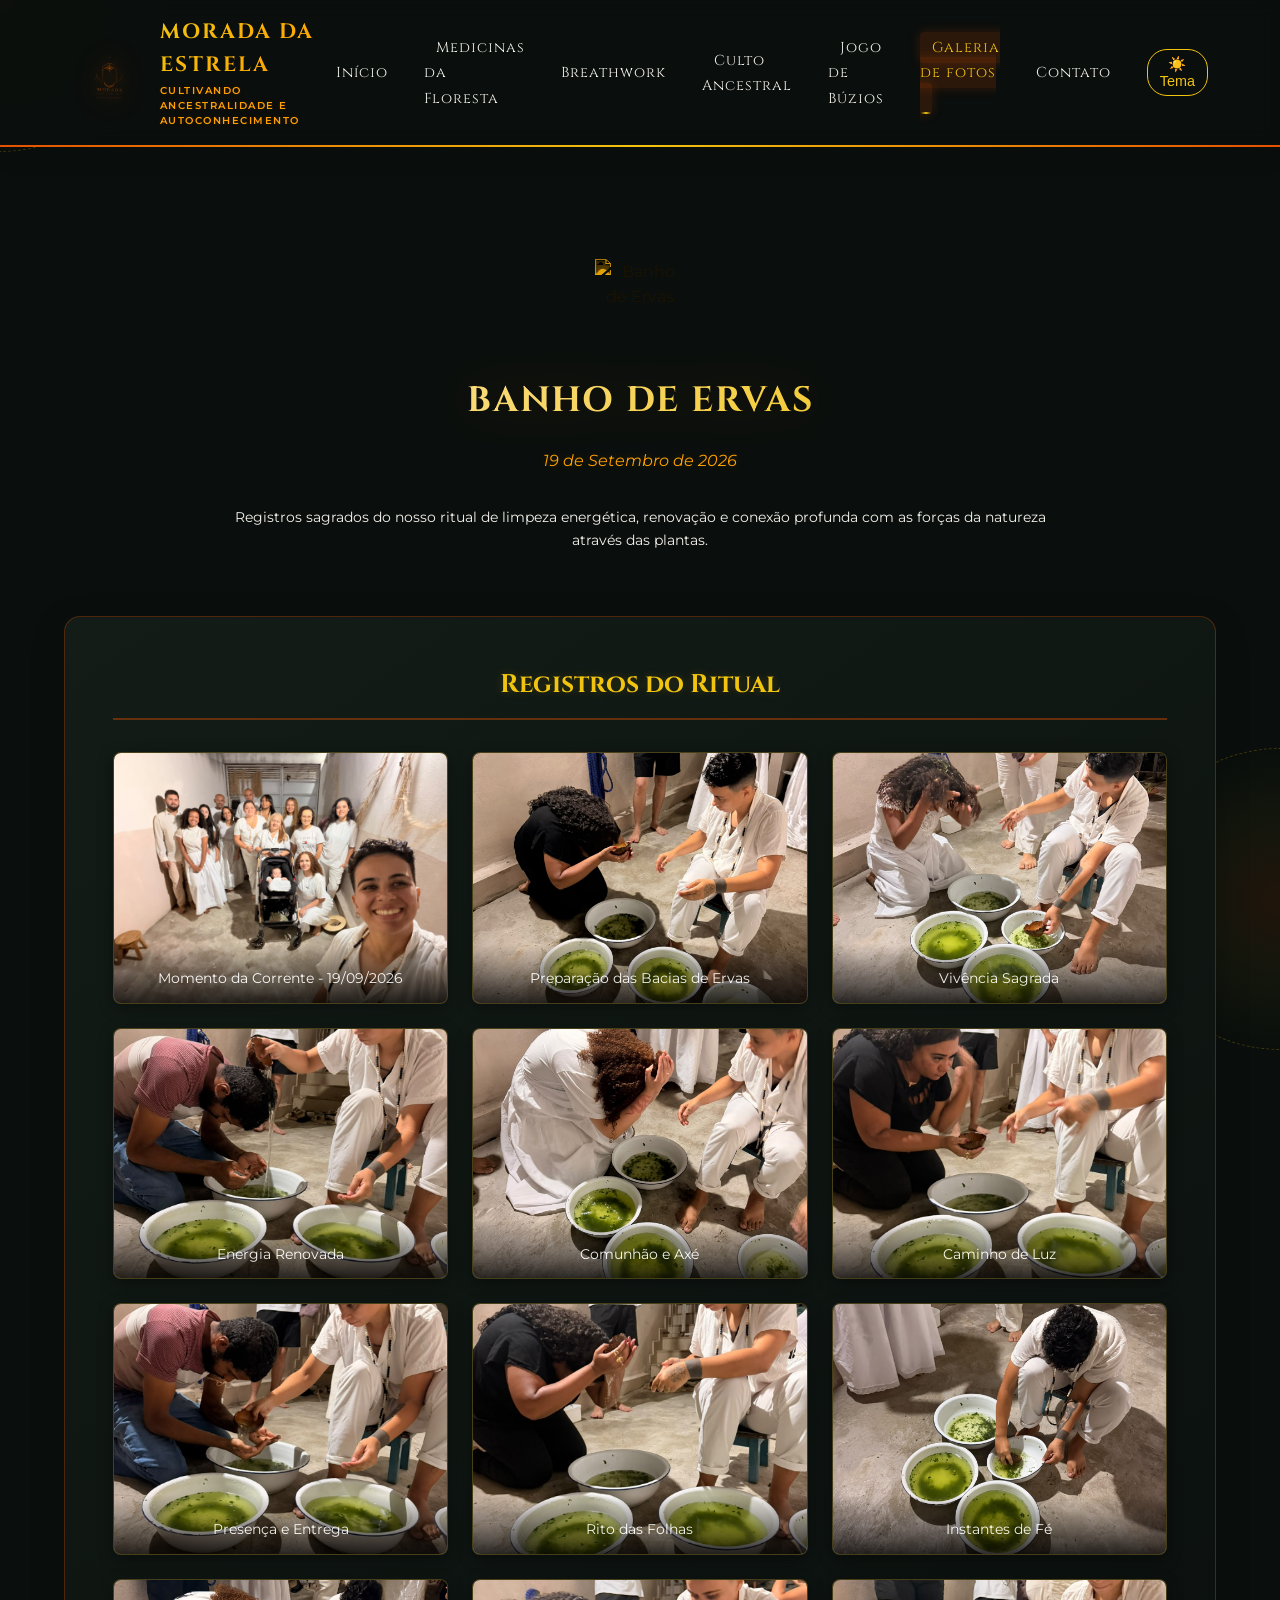
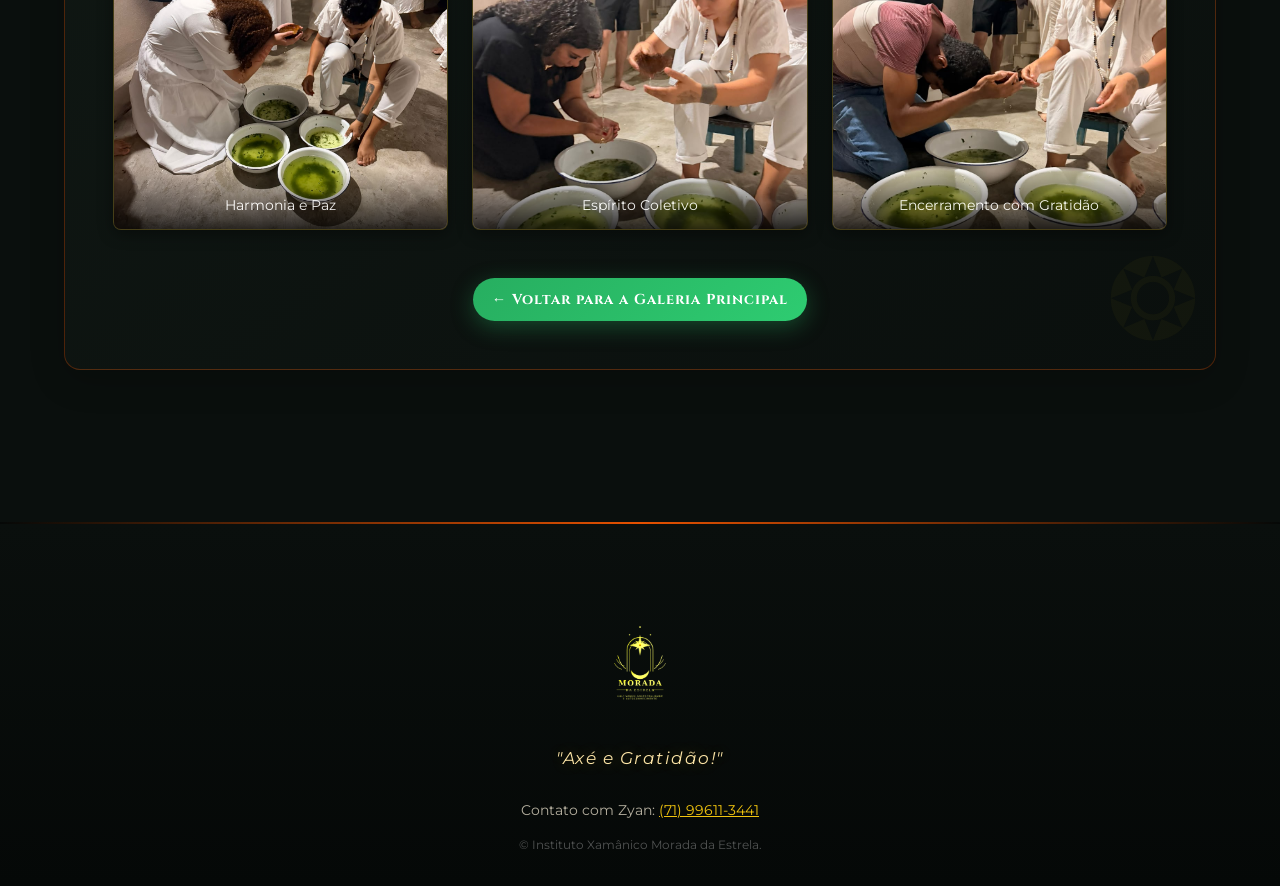
==== commit e2af3253: "Atualizar o banho-de-ervas.html 2021->2026" ====
--- a/paginas/banho-de-ervas.html
+++ b/paginas/banho-de-ervas.html
@@ -4,7 +4,7 @@
 <head>
     <meta charset="UTF-8">
     <meta name="viewport" content="width=device-width, initial-scale=1.0">
-    <title>Banho de Ervas (19/09/2021) - Instituto Xamânico Morada da Estrela</title>
+    <title>Banho de Ervas (19/09/2026) - Instituto Xamânico Morada da Estrela</title>
     <link
         href="https://fonts.googleapis.com/css2?family=Cinzel:wght@400;600;700&family=Montserrat:wght@300;400;500;600&display=swap"
         rel="stylesheet">
@@ -220,7 +220,7 @@
                     style="filter: invert(100%) sepia(100%) saturate(400%) hue-rotate(5deg) brightness(110%);">
             </div>
             <h1 style="font-size: 2.2rem;">BANHO DE ERVAS</h1>
-            <p class="tagline" style="font-size: 1rem;">19 de Setembro de 2021</p>
+            <p class="tagline" style="font-size: 1rem;">19 de Setembro de 2026</p>
             <p class="hero-description" style="font-size: 0.9rem;">
                 Registros sagrados do nosso ritual de limpeza energética, renovação e conexão profunda com as forças da
                 natureza através das plantas.
@@ -235,7 +235,7 @@
                 <!-- Foto 1 -->
                 <div class="gallery-item">
                     <img src="../assets/imagens/galeria/banho de ervas/1000089105.jpg" alt="Banho de Ervas - Foto 01">
-                    <div class="gallery-caption">Momento da Corrente - 19/09/2021</div>
+                    <div class="gallery-caption">Momento da Corrente - 19/09/2026</div>
                 </div>
                 <!-- Foto 2 -->
                 <div class="gallery-item">
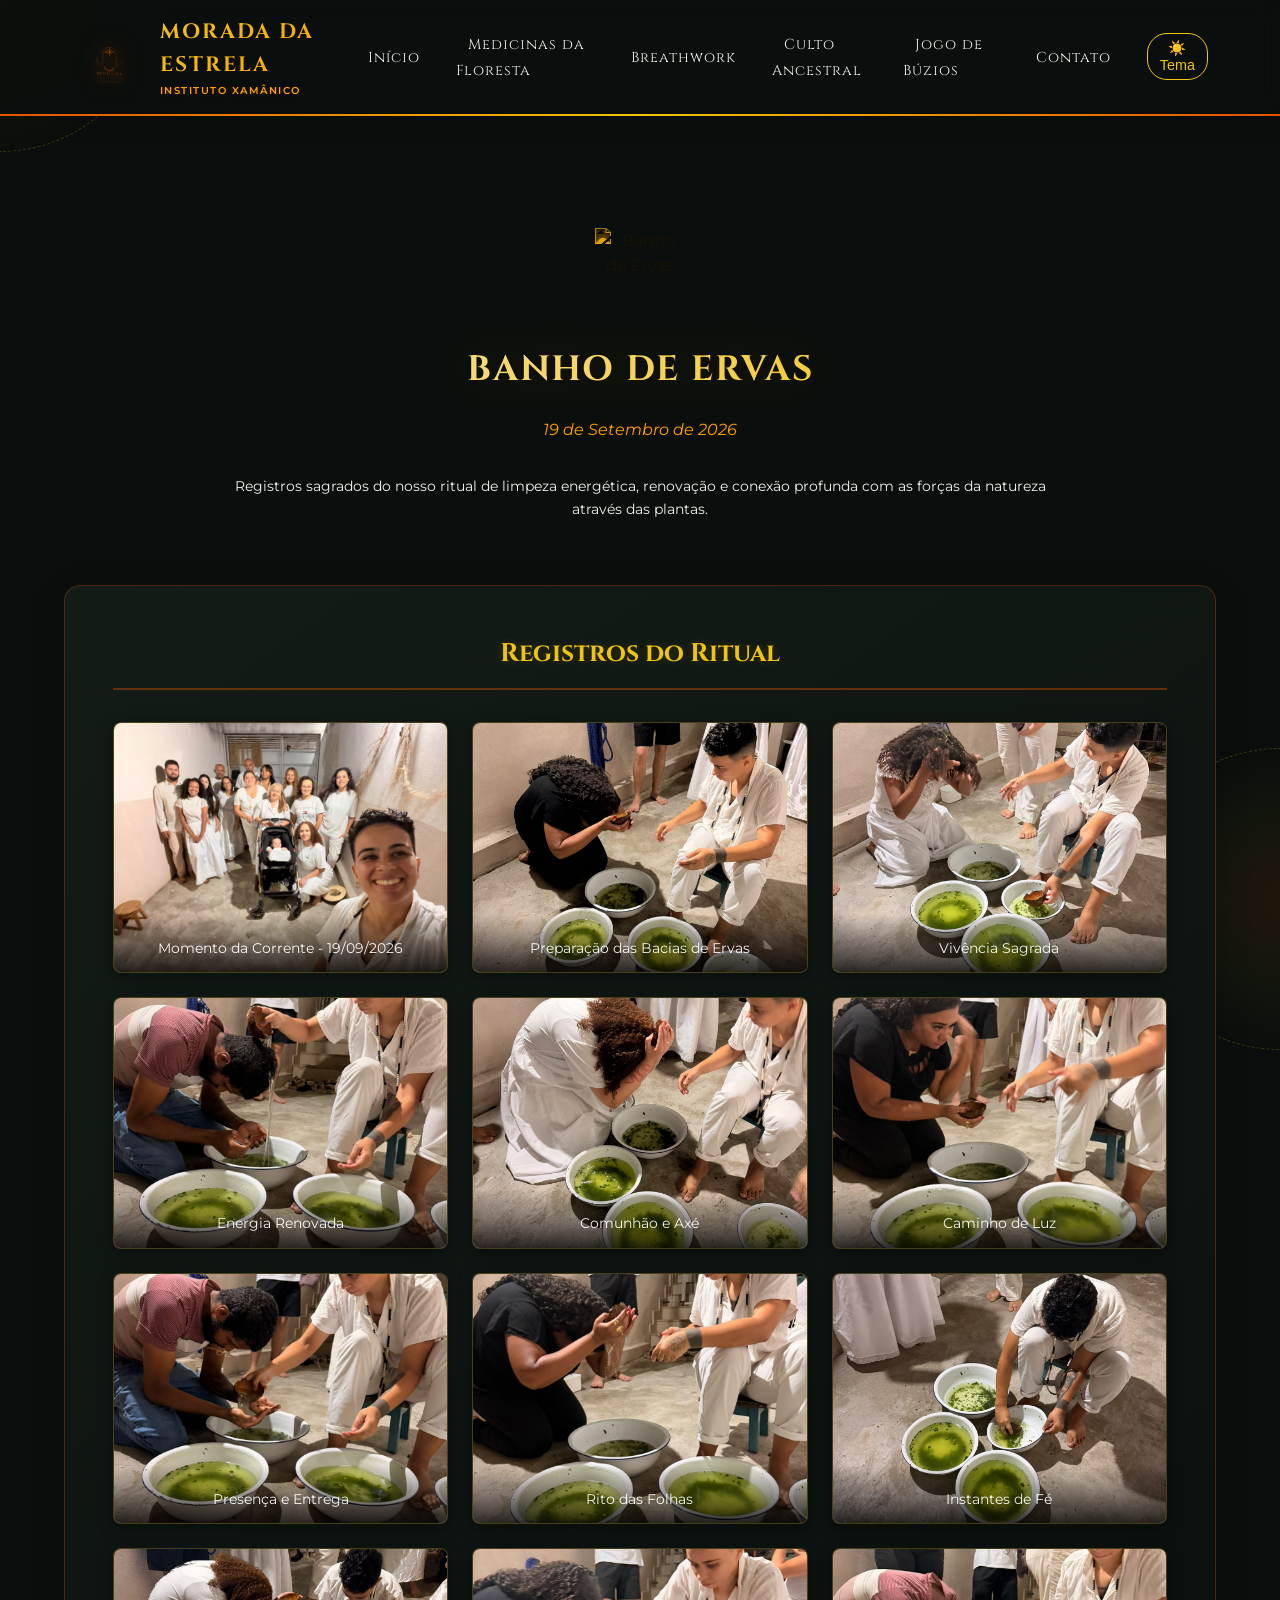
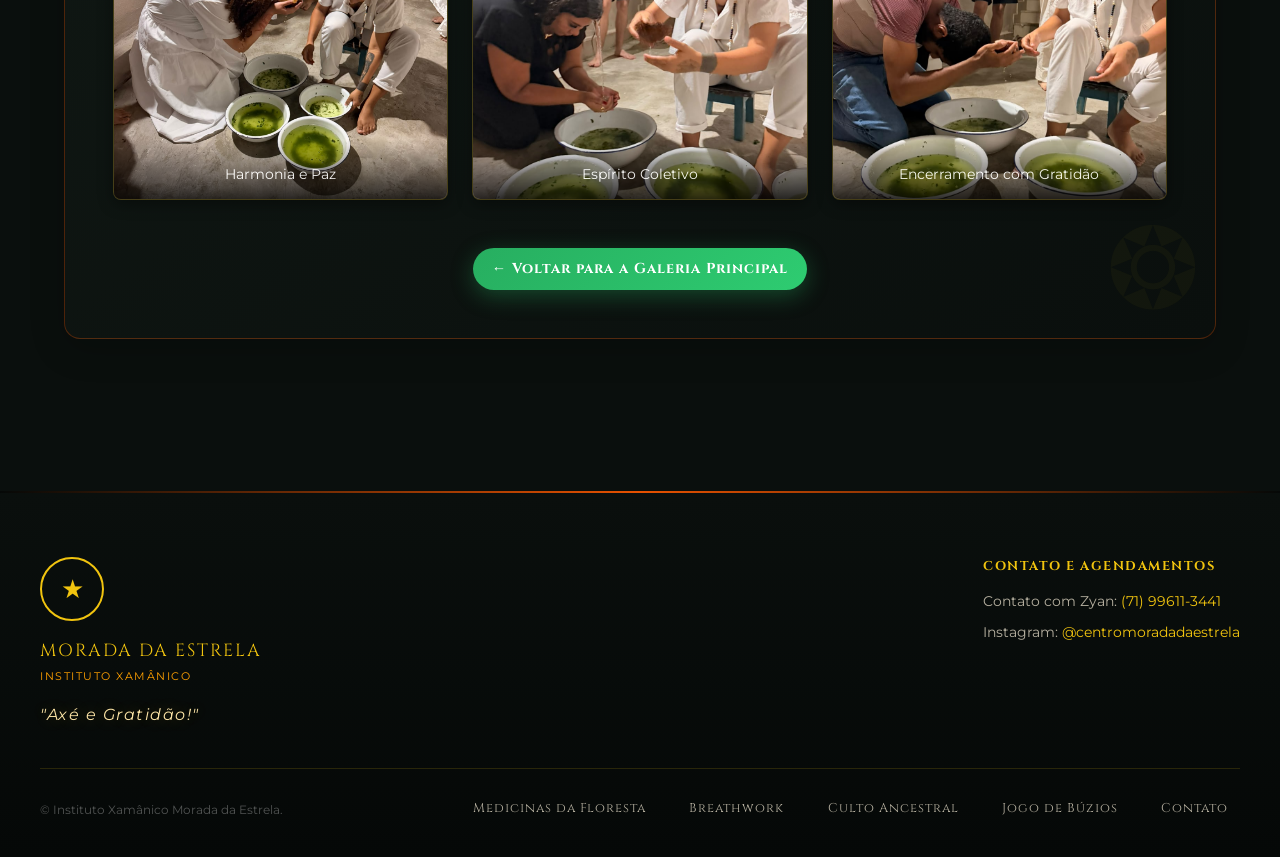
==== commit df639476: "design da página" ====
--- a/paginas/banho-de-ervas.html
+++ b/paginas/banho-de-ervas.html
@@ -11,168 +11,7 @@
     <!-- Caminho corrigido para subir apenas uma pasta -->
     <link rel="stylesheet" href="../css/style.css">
     <link rel="shortcut icon" href="../assets/icones/sol.png" type="image/x-icon">
-    <style>
-        .gallery-grid {
-            display: grid;
-            grid-template-columns: repeat(auto-fill, minmax(280px, 1fr));
-            gap: 1.5rem;
-            margin-top: 2rem;
-        }
-
-        .gallery-item {
-            position: relative;
-            overflow: hidden;
-            border-radius: 8px;
-            border: 1px solid rgba(212, 175, 55, 0.3);
-            background: rgba(0, 0, 0, 0.3);
-            aspect-ratio: 4/3;
-            box-shadow: 0 4px 15px rgba(0, 0, 0, 0.4);
-            transition: transform 0.3s ease, border-color 0.3s ease;
-            cursor: pointer;
-        }
-
-        .gallery-item:hover {
-            transform: translateY(-5px);
-            border-color: var(--color-gold);
-        }
-
-        .gallery-item img {
-            width: 100%;
-            height: 100%;
-            object-fit: cover;
-            transition: transform 0.5s ease;
-        }
-
-        .gallery-item:hover img {
-            transform: scale(1.05);
-        }
-
-        .gallery-caption {
-            position: absolute;
-            bottom: 0;
-            left: 0;
-            right: 0;
-            background: linear-gradient(to top, rgba(0, 0, 0, 0.9), transparent);
-            padding: 1.5rem 1rem 0.8rem 1rem;
-            color: #fff;
-            font-family: var(--font-body);
-            font-size: 0.85rem;
-            text-align: center;
-            opacity: 0.9;
-        }
-
-        /* Estilos do Lightbox */
-        .lightbox-modal {
-            display: none;
-            position: fixed;
-            z-index: 9999;
-            top: 0;
-            left: 0;
-            width: 100%;
-            height: 100%;
-            background-color: rgba(0, 0, 0, 0.92);
-            justify-content: center;
-            align-items: center;
-            flex-direction: column;
-            padding: 20px;
-        }
-
-        .lightbox-content-wrapper {
-            position: relative;
-            max-width: 90vw;
-            max-height: 80vh;
-            display: flex;
-            justify-content: center;
-            align-items: center;
-        }
-
-        .lightbox-modal img {
-            max-width: 100%;
-            max-height: 75vh;
-            object-fit: contain;
-            border-radius: 4px;
-            box-shadow: 0 0 25px rgba(0, 0, 0, 0.8);
-            border: 1px solid rgba(212, 175, 55, 0.4);
-        }
-
-        .lightbox-close {
-            position: absolute;
-            top: 20px;
-            right: 30px;
-            color: #fff;
-            font-size: 2.5rem;
-            font-weight: 300;
-            cursor: pointer;
-            transition: color 0.3s;
-            z-index: 10000;
-            background: none;
-            border: none;
-            line-height: 1;
-        }
-
-        .lightbox-close:hover {
-            color: var(--color-gold);
-        }
-
-        .lightbox-arrow {
-            position: absolute;
-            top: 50%;
-            transform: translateY(-50%);
-            background: rgba(0, 0, 0, 0.6);
-            color: #fff;
-            border: 1px solid rgba(212, 175, 55, 0.5);
-            width: 50px;
-            height: 50px;
-            border-radius: 50%;
-            display: flex;
-            justify-content: center;
-            align-items: center;
-            font-size: 1.5rem;
-            cursor: pointer;
-            transition: background 0.3s, color 0.3s, border-color 0.3s;
-            z-index: 10000;
-        }
-
-        .lightbox-arrow:hover {
-            background: var(--color-gold);
-            color: #000;
-            border-color: var(--color-gold);
-        }
-
-        .lightbox-prev {
-            left: -70px;
-        }
-
-        .lightbox-next {
-            right: -70px;
-        }
-
-        .lightbox-caption-text {
-            color: #fff;
-            font-family: var(--font-body);
-            font-size: 1rem;
-            margin-top: 1.2rem;
-            text-align: center;
-            max-width: 800px;
-        }
-
-        @media (max-width: 768px) {
-            .lightbox-prev {
-                left: 10px;
-            }
-
-            .lightbox-next {
-                right: 10px;
-            }
-
-            .lightbox-arrow {
-                width: 40px;
-                height: 40px;
-                font-size: 1.2rem;
-                background: rgba(0, 0, 0, 0.8);
-            }
-        }
-    </style>
+    <link rel="stylesheet" href="ervas.css">
 </head>
 
 <body>
@@ -184,7 +23,7 @@
                     <img src="../assets/imagens/logo.png" alt="Logo Morada da Estrela" class="header-logo">
                     <div class="logo-text">
                         <span class="logo-title">MORADA DA ESTRELA</span>
-                        <span class="logo-subtitle">Cultivando Ancestralidade e Autoconhecimento</span>
+                        <span class="logo-subtitle">Instituto Xamânico</span>
                     </div>
                 </a>
             </div>
@@ -202,7 +41,6 @@
                     <li><a href="breathwork.html">Breathwork</a></li>
                     <li><a href="culto-ancestral.html">Culto Ancestral</a></li>
                     <li><a href="jogo-de-buzios.html">Jogo de Búzios</a></li>
-                    <li><a href="galeria.html" class="active">Galeria de fotos</a></li>
                     <li><a href="contato.html">Contato</a></li>
                     <!-- Botão de Alternância de Tema -->
                     <li><button id="theme-toggle" aria-label="Alternar Tema">☀️ Tema</button></li>
@@ -242,52 +80,52 @@
                     <img src="../assets/imagens/galeria/banho de ervas/1000089106.jpg" alt="Banho de Ervas - Foto 02">
                     <div class="gallery-caption">Preparação das Bacias de Ervas</div>
                 </div>
-                <!-- Foto 5 -->
+                <!-- Foto 3 -->
                 <div class="gallery-item">
                     <img src="../assets/imagens/galeria/banho de ervas/1000089109.jpg" alt="Banho de Ervas - Foto 05">
                     <div class="gallery-caption">Vivência Sagrada</div>
                 </div>
-                <!-- Foto 6 -->
+                <!-- Foto 4 -->
                 <div class="gallery-item">
                     <img src="../assets/imagens/galeria/banho de ervas/1000089110.jpg" alt="Banho de Ervas - Foto 06">
                     <div class="gallery-caption">Energia Renovada</div>
                 </div>
-                <!-- Foto 7 -->
+                <!-- Foto 5 -->
                 <div class="gallery-item">
                     <img src="../assets/imagens/galeria/banho de ervas/1000089111.jpg" alt="Banho de Ervas - Foto 07">
                     <div class="gallery-caption">Comunhão e Axé</div>
                 </div>
-                <!-- Foto 9 -->
+                <!-- Foto 6 -->
                 <div class="gallery-item">
                     <img src="../assets/imagens/galeria/banho de ervas/1000089113.jpg" alt="Banho de Ervas - Foto 09">
                     <div class="gallery-caption">Caminho de Luz</div>
                 </div>
-                <!-- Foto 10 -->
+                <!-- Foto 7 -->
                 <div class="gallery-item">
                     <img src="../assets/imagens/galeria/banho de ervas/1000089114.jpg" alt="Banho de Ervas - Foto 10">
                     <div class="gallery-caption">Presença e Entrega</div>
                 </div>
-                <!-- Foto 11 -->
+                <!-- Foto 8 -->
                 <div class="gallery-item">
                     <img src="../assets/imagens/galeria/banho de ervas/1000089115.jpg" alt="Banho de Ervas - Foto 11">
                     <div class="gallery-caption">Rito das Folhas</div>
                 </div>
-                <!-- Foto 13 -->
+                <!-- Foto 9 -->
                 <div class="gallery-item">
                     <img src="../assets/imagens/galeria/banho de ervas/1000089117.jpg" alt="Banho de Ervas - Foto 13">
                     <div class="gallery-caption">Instantes de Fé</div>
                 </div>
-                <!-- Foto 14 -->
+                <!-- Foto 10 -->
                 <div class="gallery-item">
                     <img src="../assets/imagens/galeria/banho de ervas/1000089118.jpg" alt="Banho de Ervas - Foto 14">
                     <div class="gallery-caption">Harmonia e Paz</div>
                 </div>
-                <!-- Foto 16 -->
+                <!-- Foto 11 -->
                 <div class="gallery-item">
                     <img src="../assets/imagens/galeria/banho de ervas/1000089120.jpg" alt="Banho de Ervas - Foto 16">
                     <div class="gallery-caption">Espírito Coletivo</div>
                 </div>
-                <!-- Foto 17 -->
+                <!-- Foto 12 -->
                 <div class="gallery-item">
                     <img src="../assets/imagens/galeria/banho de ervas/1000089121.jpg" alt="Banho de Ervas - Foto 17">
                     <div class="gallery-caption">Encerramento com Gratidão</div>
@@ -315,16 +153,37 @@
     </div>
 
     <footer>
-        <div style="margin-bottom: 1.2rem;">
-            <img src="../assets/imagens/logo.png" alt="Logo Morada da Estrela"
-                style="width: 130px; height: 130px; object-fit: contain; filter: invert(100%) sepia(100%) saturate(400%) hue-rotate(5deg) brightness(110%);">
-        </div>
-        <p class="footer-quote" style="font-size: 1.05rem;">"Axé e Gratidão!"</p>
-        <p style="color: var(--color-muted); font-size: 0.85rem;">Contato com Zyan: <a
-                href="https://wa.me/5571996113441" style="color: var(--color-gold);" target="_blank">(71) 99611-3441</a>
-        </p>
-        <p style="color: rgba(255,255,255,0.3); font-size: 0.75rem; margin-top: 0.8rem;">&copy; Instituto Xamânico
-            Morada da Estrela.</p>
+        <div class="footer-container">
+            <div class="footer-brand">
+                <div class="footer-emblem">★</div>
+                <p class="footer-title">MORADA DA ESTRELA</p>
+                <p class="footer-subtitle">Instituto Xamânico</p>
+                <p class="footer-quote">"Axé e Gratidão!"</p>
+            </div>
+
+            <div class="footer-contact">
+                <h4>Contato e Agendamentos</h4>
+                <p>
+                    Contato com Zyan:
+                    <a href="https://wa.me/5571996113441" target="_blank">(71) 99611-3441</a>
+                </p>
+                <p>
+                    Instagram:
+                    <a href="https://www.instagram.com/centromoradadaestrela" target="_blank">@centromoradadaestrela</a>
+                </p>
+            </div>
+        </div>
+
+        <div class="footer-bottom">
+            <p class="footer-copy">&copy; Instituto Xamânico Morada da Estrela.</p>
+            <nav class="footer-links">
+                <a href="medicinas-da-floresta.html">Medicinas da Floresta</a>
+                <a href="breathwork.html">Breathwork</a>
+                <a href="culto-ancestral.html">Culto Ancestral</a>
+                <a href="jogo-de-buzios.html">Jogo de Búzios</a>
+                <a href="contato.html">Contato</a>
+            </nav>
+        </div>
     </footer>
 
     <script src="../js/main.js"></script>
@@ -408,4 +267,4 @@
     </script>
 </body>
 
-</html>+</html>
--- a/css/style.css
+++ b/css/style.css
@@ -380,6 +380,56 @@
     text-shadow: 0 0 10px rgba(255, 160, 0, 0.2);
 }
 
+/* Selo acima do título do Hero */
+.hero-badge {
+    display: inline-flex;
+    align-items: center;
+    gap: 0.4rem;
+    padding: 0.4rem 1rem;
+    border: 1px solid rgba(241, 196, 15, 0.4);
+    border-radius: 30px;
+    background: rgba(241, 196, 15, 0.08);
+    color: var(--color-gold);
+    font-family: var(--font-heading);
+    font-size: 0.75rem;
+    letter-spacing: 1.5px;
+    text-transform: uppercase;
+    margin-bottom: 1.2rem;
+}
+
+/* ==========================================
+    CABEÇALHO DE SEÇÃO (rótulo + título + subtítulo)
+   ========================================== */
+.section-heading {
+    text-align: center;
+    max-width: 720px;
+    margin: 0 auto 2.5rem auto;
+}
+
+.section-label {
+    display: block;
+    font-family: var(--font-heading);
+    color: var(--color-gold);
+    font-size: 0.8rem;
+    letter-spacing: 2px;
+    text-transform: uppercase;
+    margin-bottom: 0.8rem;
+}
+
+.section-heading h2 {
+    font-family: var(--font-heading);
+    color: var(--color-text);
+    font-size: 1.9rem;
+    line-height: 1.3;
+    margin-bottom: 1.2rem;
+}
+
+.section-subtitle {
+    color: var(--color-muted);
+    font-size: 0.95rem;
+    line-height: 1.7;
+}
+
 /* ==========================================
     GRID & CARDS COM FLUTUAÇÃO E BRILHO VIVO
    ========================================== */
@@ -400,14 +450,62 @@
     background: linear-gradient(145deg, var(--color-card) 0%, var(--color-bg) 100%);
     border: 1px solid rgba(241, 196, 15, 0.25);
     border-radius: 16px;
-    padding: 2.2rem;
+    padding: 0;
     position: relative;
     overflow: hidden;
     transition: all 0.4s cubic-bezier(0.165, 0.84, 0.44, 1);
     display: flex;
     flex-direction: column;
+    justify-content: flex-start;
+    animation: magicalGlow 7s ease-in-out infinite;
+}
+
+/* Faixa de imagem no topo do card, com etiqueta */
+.card-media {
+    position: relative;
+    height: 190px;
+    background-size: cover;
+    background-position: center;
+    background-color: var(--color-accent);
+}
+
+.card-media::before {
+    content: '';
+    position: absolute;
+    inset: 0;
+    background: linear-gradient(180deg, rgba(10, 15, 13, 0.55) 0%, rgba(10, 15, 13, 0.85) 100%);
+}
+
+.card-media-ayahuasca { background-image: linear-gradient(rgba(10,15,13,0.5), rgba(10,15,13,0.5)), url('../assets/icones/ayahuasca.png'); }
+.card-media-breathwork { background-image: linear-gradient(rgba(10,15,13,0.5), rgba(10,15,13,0.5)), url('../assets/icones/breathwork.png'); }
+.card-media-culto { background-image: linear-gradient(rgba(10,15,13,0.5), rgba(10,15,13,0.5)), url('../assets/icones/culto.png'); }
+.card-media-buzios { background-image: linear-gradient(rgba(10,15,13,0.5), rgba(10,15,13,0.5)), url('../assets/icones/buzios.png'); }
+
+.card-tag {
+    position: absolute;
+    top: 1rem;
+    left: 1rem;
+    z-index: 1;
+    display: inline-flex;
+    align-items: center;
+    gap: 0.35rem;
+    padding: 0.35rem 0.8rem;
+    border-radius: 20px;
+    background: rgba(10, 15, 13, 0.6);
+    border: 1px solid rgba(241, 196, 15, 0.5);
+    color: var(--color-gold);
+    font-family: var(--font-heading);
+    font-size: 0.7rem;
+    letter-spacing: 1px;
+    text-transform: uppercase;
+}
+
+.card-body {
+    padding: 1.8rem 2rem 2.2rem;
+    display: flex;
+    flex-direction: column;
     justify-content: space-between;
-    animation: magicalGlow 7s ease-in-out infinite;
+    flex: 1;
 }
 
 .card::before {
@@ -656,6 +754,126 @@
     letter-spacing: 1.5px;
     text-shadow: 0 0 15px rgba(241, 196, 15, 0.3);
     animation: fireSparkle 3s ease-in-out infinite;
+}
+
+/* Rodapé em duas colunas (marca | contato) + barra inferior */
+.footer-container {
+    max-width: 1200px;
+    margin: 0 auto;
+    display: flex;
+    justify-content: space-between;
+    align-items: flex-start;
+    text-align: left;
+    gap: 2rem;
+    flex-wrap: wrap;
+    padding-bottom: 2.5rem;
+}
+
+.footer-brand {
+    display: flex;
+    flex-direction: column;
+    align-items: flex-start;
+}
+
+.footer-emblem {
+    width: 64px;
+    height: 64px;
+    border-radius: 50%;
+    border: 2px solid var(--color-gold);
+    display: flex;
+    align-items: center;
+    justify-content: center;
+    color: var(--color-gold);
+    font-size: 1.6rem;
+    margin-bottom: 1rem;
+}
+
+.footer-title {
+    font-family: var(--font-heading);
+    color: var(--color-gold);
+    letter-spacing: 2px;
+    font-size: 1.1rem;
+    margin-bottom: 0.2rem;
+}
+
+.footer-subtitle {
+    color: var(--color-ochre);
+    font-size: 0.7rem;
+    letter-spacing: 1.5px;
+    text-transform: uppercase;
+    margin-bottom: 1rem;
+}
+
+.footer-brand .footer-quote {
+    margin-bottom: 0;
+    font-size: 1rem;
+}
+
+.footer-contact h4 {
+    font-family: var(--font-heading);
+    color: var(--color-gold);
+    font-size: 0.8rem;
+    letter-spacing: 1.5px;
+    text-transform: uppercase;
+    margin-bottom: 0.8rem;
+}
+
+.footer-contact p {
+    color: var(--color-muted);
+    font-size: 0.9rem;
+    margin-bottom: 0.5rem;
+}
+
+.footer-contact a {
+    color: var(--color-gold);
+    text-decoration: none;
+}
+
+.footer-bottom {
+    max-width: 1200px;
+    margin: 0 auto;
+    padding-top: 1.5rem;
+    border-top: 1px solid rgba(241, 196, 15, 0.15);
+    display: flex;
+    justify-content: space-between;
+    align-items: center;
+    flex-wrap: wrap;
+    gap: 1rem;
+}
+
+.footer-copy {
+    color: rgba(255, 255, 255, 0.3);
+    font-size: 0.75rem;
+}
+
+.footer-links {
+    display: flex;
+    gap: 1.2rem;
+    flex-wrap: wrap;
+}
+
+.footer-links a {
+    color: var(--color-muted);
+    text-decoration: none;
+    font-size: 0.8rem;
+    transition: color 0.3s ease;
+}
+
+.footer-links a:hover {
+    color: var(--color-gold);
+}
+
+@media (max-width: 768px) {
+    .footer-container,
+    .footer-bottom {
+        flex-direction: column;
+        text-align: center;
+        align-items: center;
+    }
+
+    .footer-brand {
+        align-items: center;
+    }
 }
 
 /* ==========================================
@@ -733,4 +951,4 @@
     .info-grid {
         grid-template-columns: 1fr;
     }
-}+}
--- a/paginas/ervas.css
+++ b/paginas/ervas.css
@@ -0,0 +1,160 @@
+      .gallery-grid {
+            display: grid;
+            grid-template-columns: repeat(auto-fill, minmax(280px, 1fr));
+            gap: 1.5rem;
+            margin-top: 2rem;
+        }
+
+        .gallery-item {
+            position: relative;
+            overflow: hidden;
+            border-radius: 8px;
+            border: 1px solid rgba(212, 175, 55, 0.3);
+            background: rgba(0, 0, 0, 0.3);
+            aspect-ratio: 4/3;
+            box-shadow: 0 4px 15px rgba(0, 0, 0, 0.4);
+            transition: transform 0.3s ease, border-color 0.3s ease;
+            cursor: pointer;
+        }
+
+        .gallery-item:hover {
+            transform: translateY(-5px);
+            border-color: var(--color-gold);
+        }
+
+        .gallery-item img {
+            width: 100%;
+            height: 100%;
+            object-fit: cover;
+            transition: transform 0.5s ease;
+        }
+
+        .gallery-item:hover img {
+            transform: scale(1.05);
+        }
+
+        .gallery-caption {
+            position: absolute;
+            bottom: 0;
+            left: 0;
+            right: 0;
+            background: linear-gradient(to top, rgba(0, 0, 0, 0.9), transparent);
+            padding: 1.5rem 1rem 0.8rem 1rem;
+            color: #fff;
+            font-family: var(--font-body);
+            font-size: 0.85rem;
+            text-align: center;
+            opacity: 0.9;
+        }
+
+        /* Estilos do Lightbox */
+        .lightbox-modal {
+            display: none;
+            position: fixed;
+            z-index: 9999;
+            top: 0;
+            left: 0;
+            width: 100%;
+            height: 100%;
+            background-color: rgba(0, 0, 0, 0.92);
+            justify-content: center;
+            align-items: center;
+            flex-direction: column;
+            padding: 20px;
+        }
+
+        .lightbox-content-wrapper {
+            position: relative;
+            max-width: 90vw;
+            max-height: 80vh;
+            display: flex;
+            justify-content: center;
+            align-items: center;
+        }
+
+        .lightbox-modal img {
+            max-width: 100%;
+            max-height: 75vh;
+            object-fit: contain;
+            border-radius: 4px;
+            box-shadow: 0 0 25px rgba(0, 0, 0, 0.8);
+            border: 1px solid rgba(212, 175, 55, 0.4);
+        }
+
+        .lightbox-close {
+            position: absolute;
+            top: 20px;
+            right: 30px;
+            color: #fff;
+            font-size: 2.5rem;
+            font-weight: 300;
+            cursor: pointer;
+            transition: color 0.3s;
+            z-index: 10000;
+            background: none;
+            border: none;
+            line-height: 1;
+        }
+
+        .lightbox-close:hover {
+            color: var(--color-gold);
+        }
+
+        .lightbox-arrow {
+            position: absolute;
+            top: 50%;
+            transform: translateY(-50%);
+            background: rgba(0, 0, 0, 0.6);
+            color: #fff;
+            border: 1px solid rgba(212, 175, 55, 0.5);
+            width: 50px;
+            height: 50px;
+            border-radius: 50%;
+            display: flex;
+            justify-content: center;
+            align-items: center;
+            font-size: 1.5rem;
+            cursor: pointer;
+            transition: background 0.3s, color 0.3s, border-color 0.3s;
+            z-index: 10000;
+        }
+
+        .lightbox-arrow:hover {
+            background: var(--color-gold);
+            color: #000;
+            border-color: var(--color-gold);
+        }
+
+        .lightbox-prev {
+            left: -70px;
+        }
+
+        .lightbox-next {
+            right: -70px;
+        }
+
+        .lightbox-caption-text {
+            color: #fff;
+            font-family: var(--font-body);
+            font-size: 1rem;
+            margin-top: 1.2rem;
+            text-align: center;
+            max-width: 800px;
+        }
+
+        @media (max-width: 768px) {
+            .lightbox-prev {
+                left: 10px;
+            }
+
+            .lightbox-next {
+                right: 10px;
+            }
+
+            .lightbox-arrow {
+                width: 40px;
+                height: 40px;
+                font-size: 1.2rem;
+                background: rgba(0, 0, 0, 0.8);
+            }
+        }
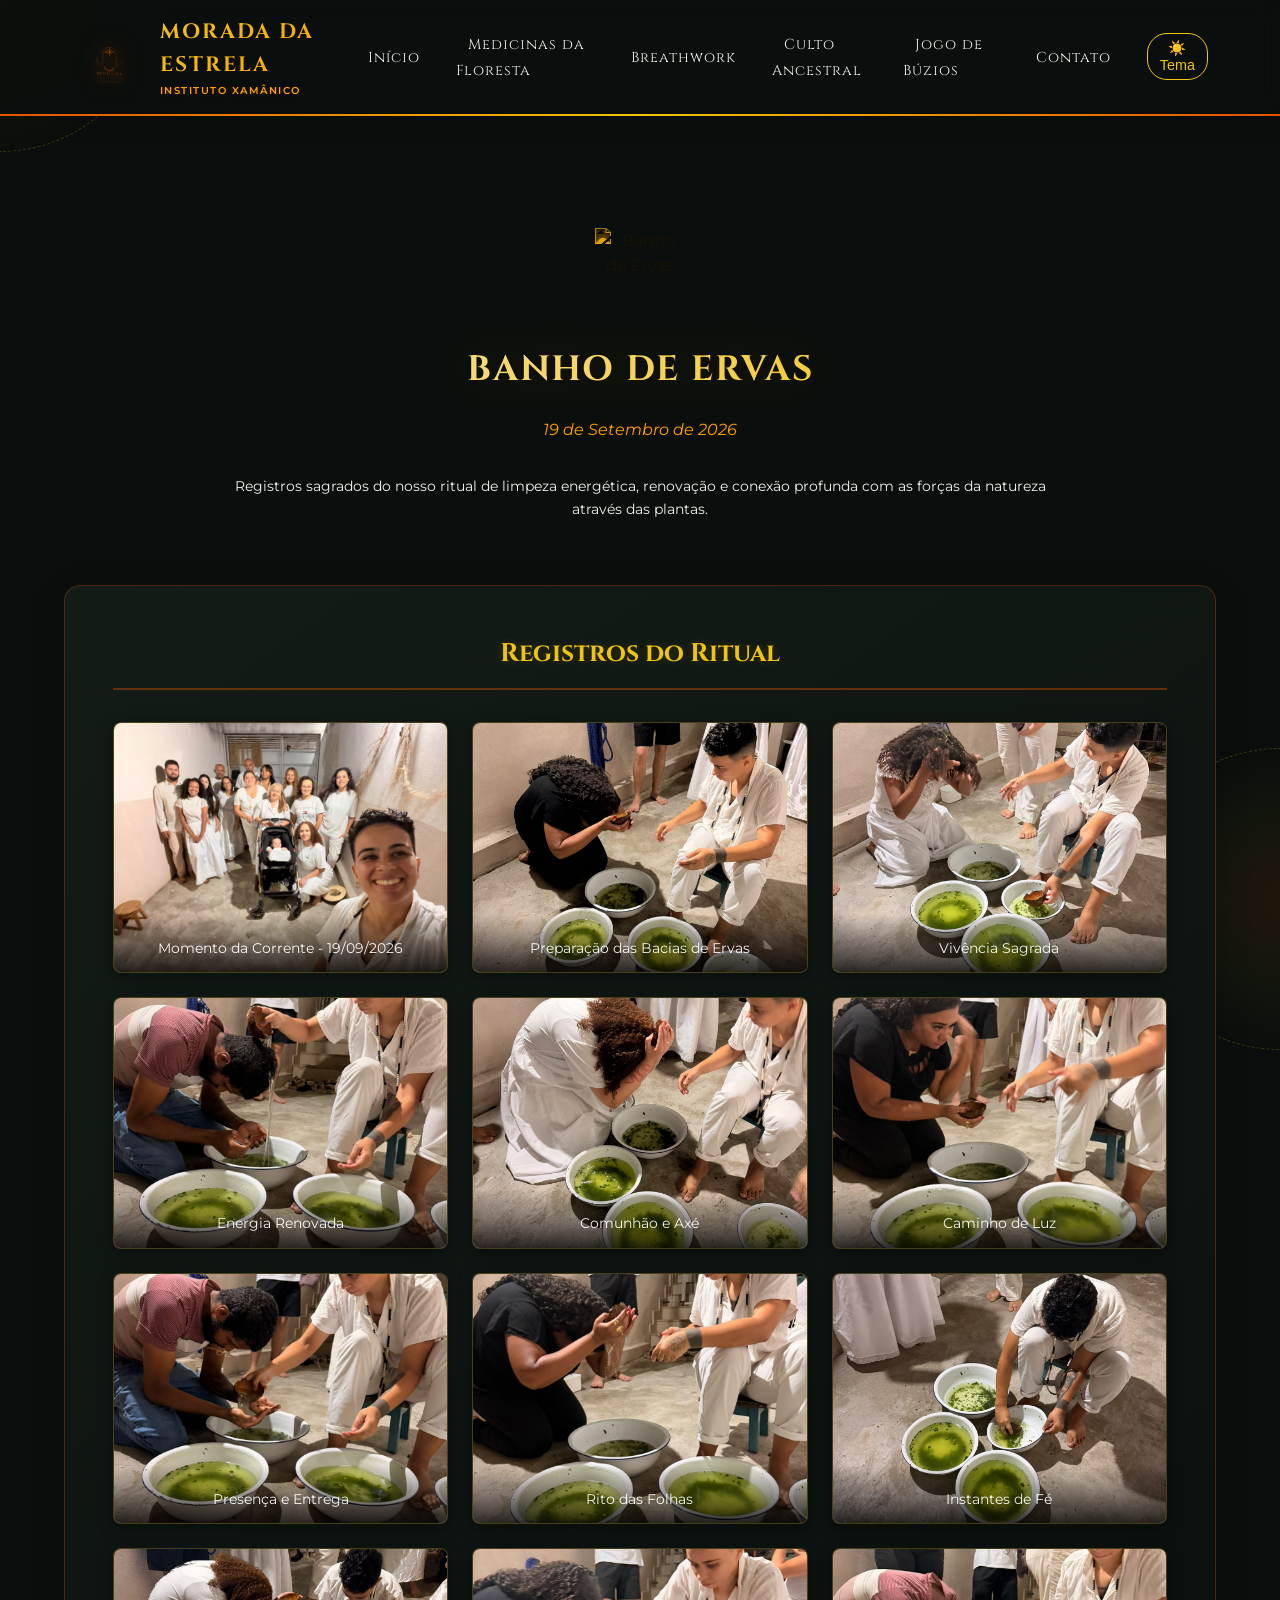
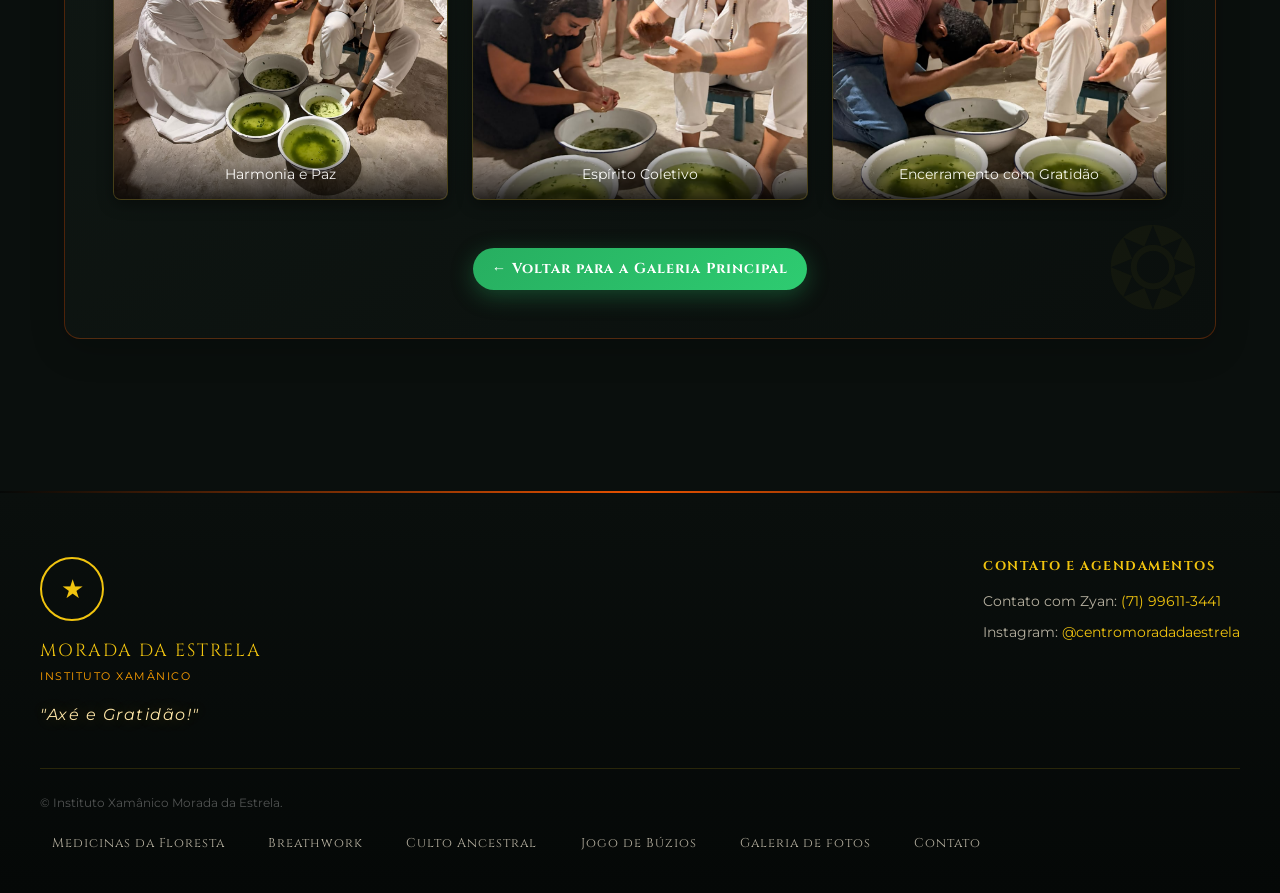
==== commit 83d61a76: "galeria de fotos" ====
--- a/paginas/banho-de-ervas.html
+++ b/paginas/banho-de-ervas.html
@@ -181,6 +181,7 @@
                 <a href="breathwork.html">Breathwork</a>
                 <a href="culto-ancestral.html">Culto Ancestral</a>
                 <a href="jogo-de-buzios.html">Jogo de Búzios</a>
+                <a href="galeria.html">Galeria de fotos</a>
                 <a href="contato.html">Contato</a>
             </nav>
         </div>
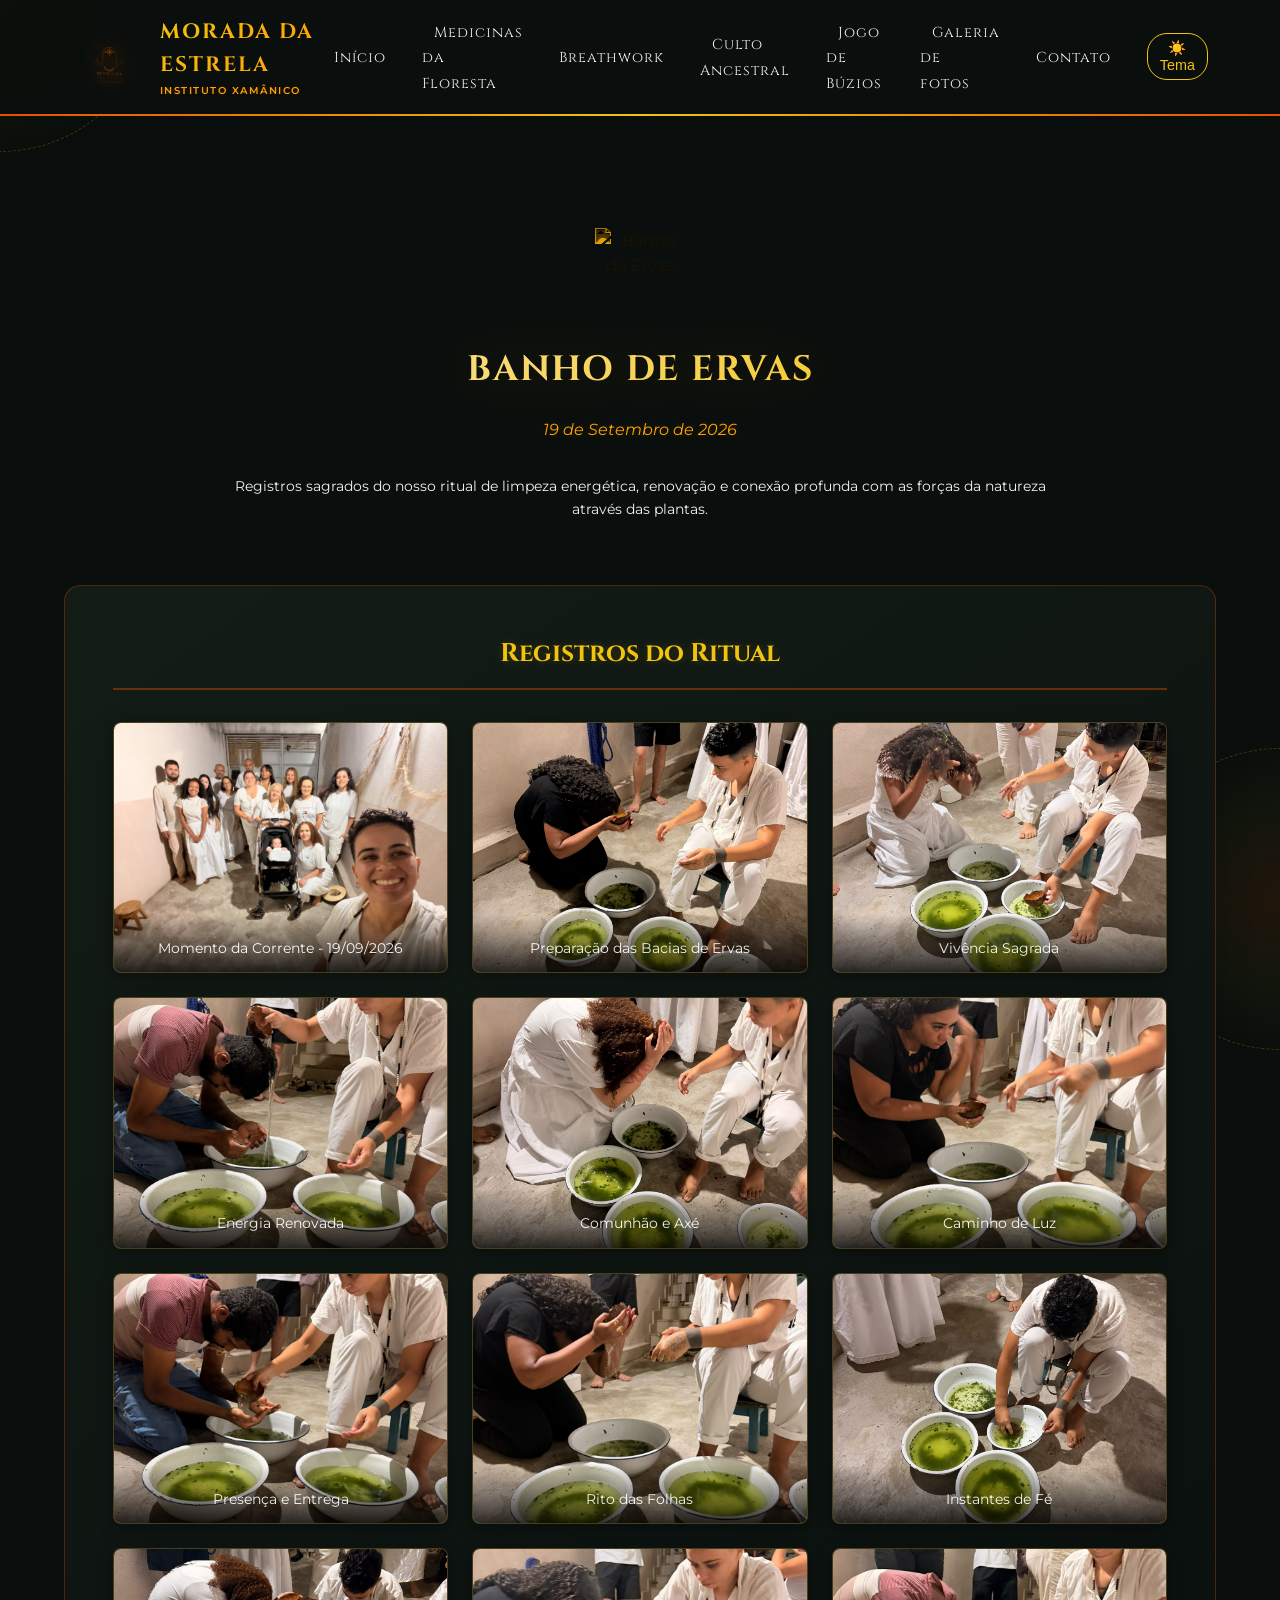
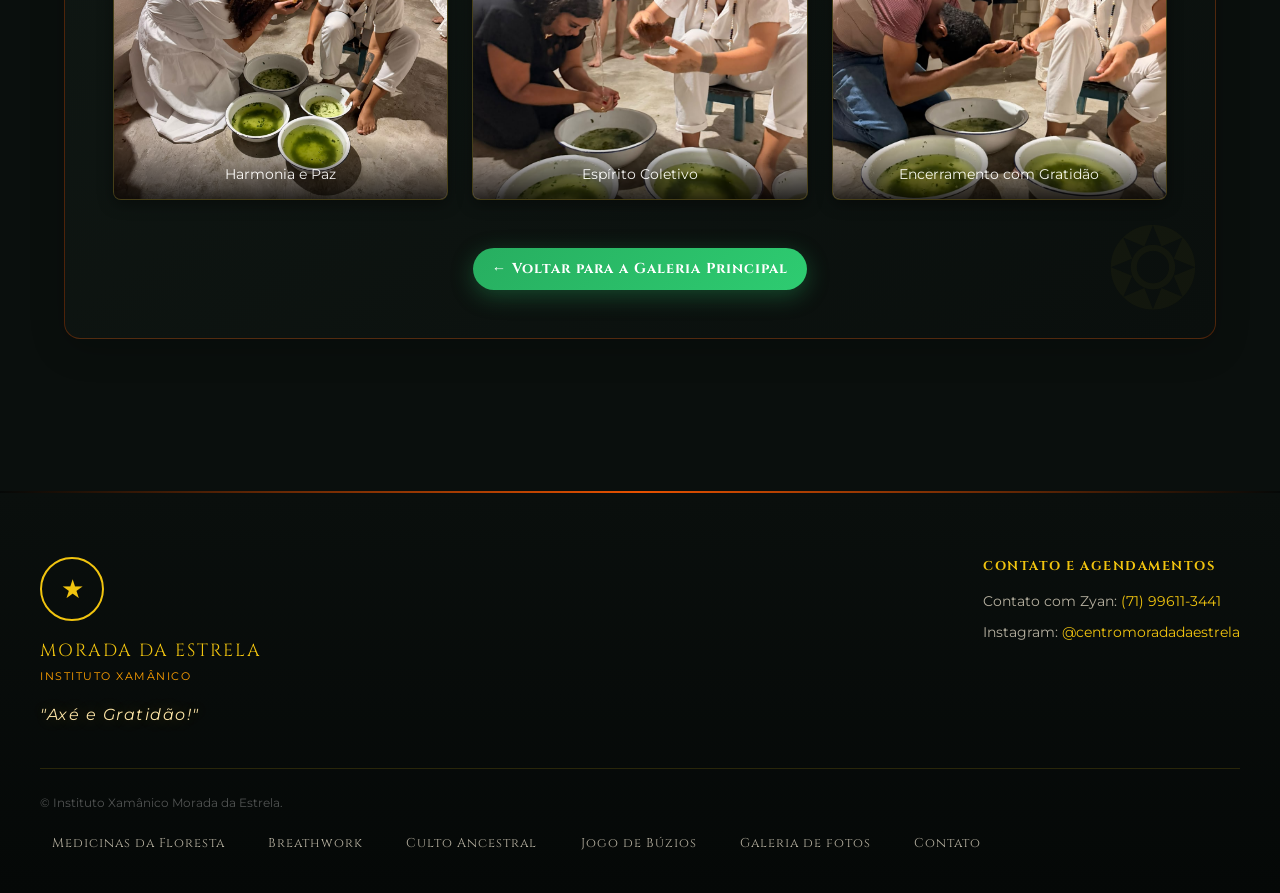
==== commit aab9add4: "galeria de fotos link" ====
--- a/paginas/banho-de-ervas.html
+++ b/paginas/banho-de-ervas.html
@@ -41,6 +41,7 @@
                     <li><a href="breathwork.html">Breathwork</a></li>
                     <li><a href="culto-ancestral.html">Culto Ancestral</a></li>
                     <li><a href="jogo-de-buzios.html">Jogo de Búzios</a></li>
+                    <li><a href="galeria.html">Galeria de fotos</a></li>
                     <li><a href="contato.html">Contato</a></li>
                     <!-- Botão de Alternância de Tema -->
                     <li><button id="theme-toggle" aria-label="Alternar Tema">☀️ Tema</button></li>
